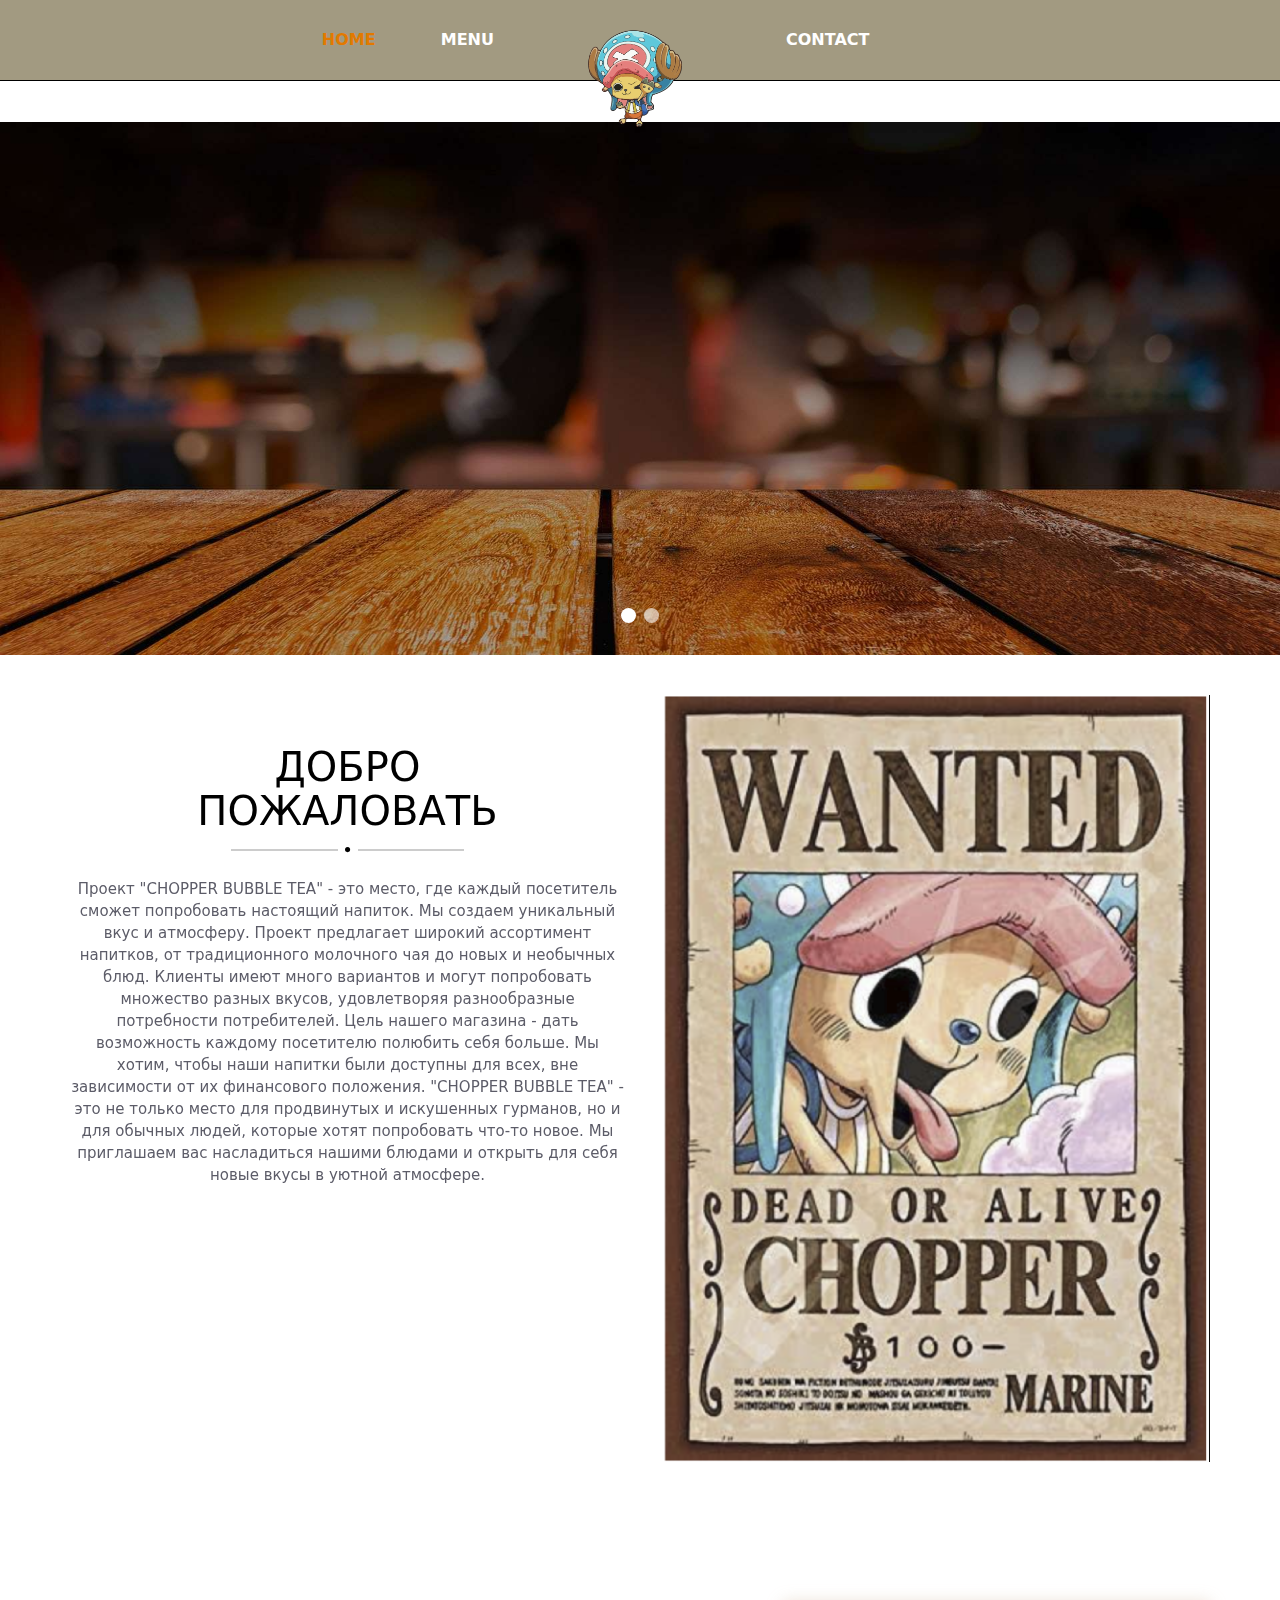
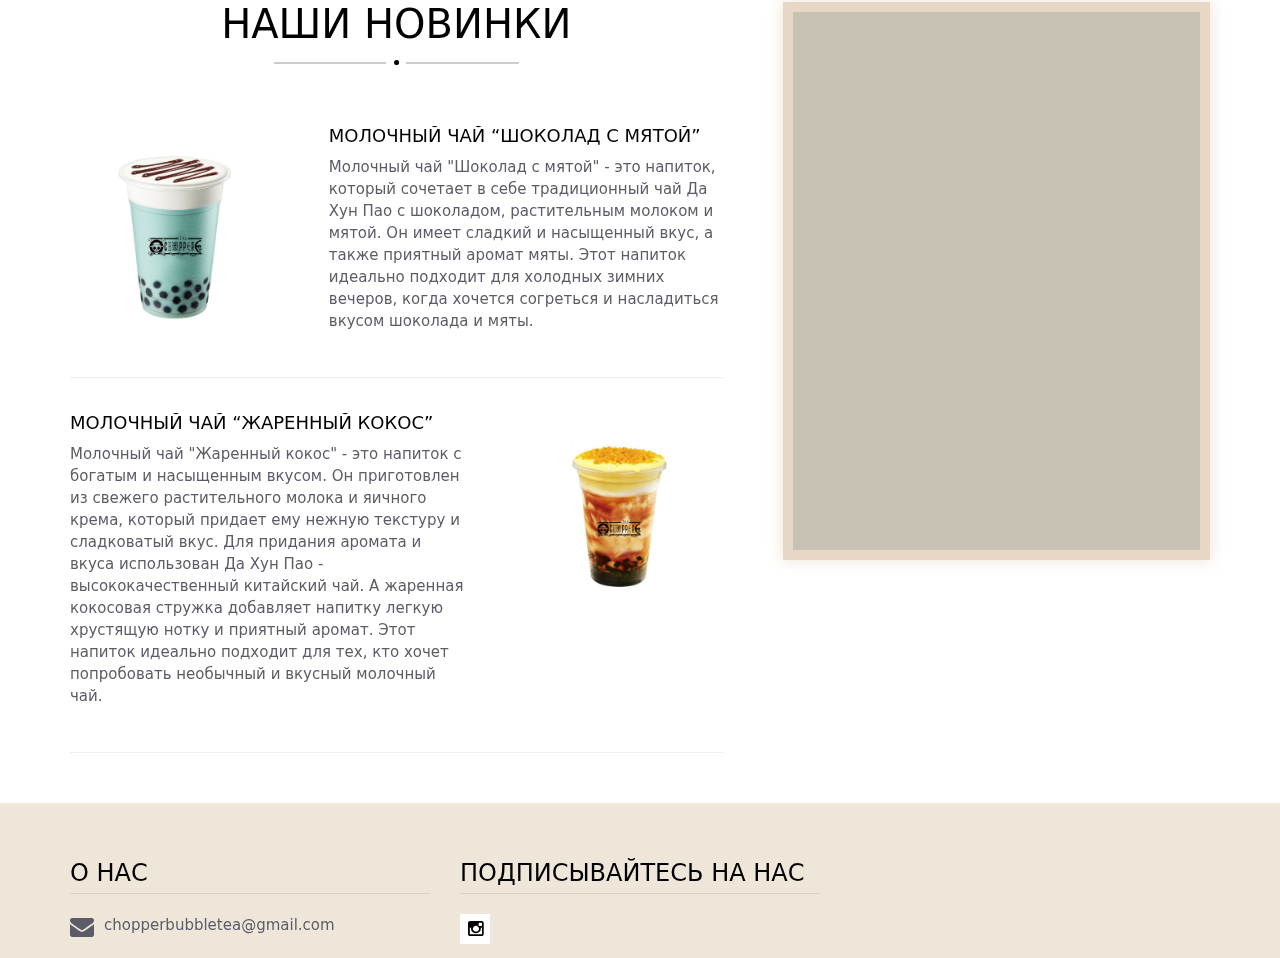
==== index.html @ cdb71071 "Add files via upload" ====
<!DOCTYPE HTML>
<html lang="vi">

<head>
    <meta charset="utf-8">
    <meta http-equiv="X-UA-Compatible" content="IE=edge">
    <title>Chopper Bubble Tea</title>
    <meta name="description" content="">
    <meta name="viewport" content="width=device-width, initial-scale=1">
    <link href='https://fonts.googleapis.com/css?family=Roboto:400,500, 700' rel='stylesheet' type='text/css'>
    <link rel="stylesheet" href="assets/css/animate.css">
    <link rel="stylesheet" href="assets/css/hover.css">
    <link rel="stylesheet" href="assets/css/bootstrap.min.css">
    <link rel="stylesheet" href="assets/css/font-awesome.min.css">
    <link rel="stylesheet" href="assets/css/nivo-slider.css">
    <link rel="stylesheet" href="assets/css/flickity.min.css">
    <link rel="stylesheet" href="assets/css/main.css?v=16897773561028900">
    <link rel="stylesheet" href="assets/css/responsive.css">
    <link rel="stylesheet" href="assets/css/color/default.css">
        <link rel="icon" type="image/png" sizes="512x512" href="assets/images/logo.png">
    <link rel="canonical" href="">
    <link rel="apple-touch-icon" sizes="512x512" href="assets/images/logo.png">

    <script src="assets/js/vendor/modernizr-2.8.3-respond-1.4.2.min.js"></script>
    </head>

<body class="style-v3 page-menu">
    <div id="wrap">
        <!-- Header -->
<header class="header">
    <div class="header-inner">
        <div class="container">
            <!-- Top Header -->
            <div class="header-top">
                <div class="row">
                    <!-- Logo -->
                    <div id="logo" class="col-sm-4 logo col-sm-pull-4">
                        <a href="index.html">
                            <img alt="Coffee Shop" src="assets/images/logo.png?v=16897773561028900" width="243" height="auto" style="margin-left: -1cm;" />
                                                    </a>
                    </div>
                </div>
            </div>
            <!-- Main Menu -->
            <nav id="primary-navigation" class="navbar" role="navigation">
                <div class="navbar-inner">
                    <div class="navbar-header">
                        <button type="button" class="navbar-toggle collapsed" data-toggle="collapse" data-target="#navbar">
                            <span class="sr-only">Toggle navigation</span> <span class="icon-bar"></span> <span class="icon-bar"></span> <span class="icon-bar"></span>
                        </button>
                        <h3 class="navbar-brand"><a href="menu.html">
                            Menu                                </a></h3>
                    </div>
                    <div id="navbar" class="navbar-collapse collapse">
                        <ul class="nav navbar-nav left-hook">
                            <li class="active">
                                <a href="index.html">
                                    Home                                </a>
                                                            </li>
                            <li>
                                <a href="menu.html">
                                    Menu                                </a>
                                                            </li>
                        </ul>
                        <ul class="nav navbar-nav right-hook">
                            
                            <li>
                                <a href="contact.html">
                                    Contact                                </a>
                                                            </li>
                        </ul>
                    </div>
                    
                </div>
            </nav>
        </div>
    </div>
</header>        <!-- Banner -->
        <div id="banner">
            <div class="slider-wrapper">
                <div class="nivoSlider">
                    <img src="assets/images/home/slider/slider-7.jpg" alt="graphic" title="#nivoCaption-1" data-index="0" />
                    <img src="assets/images/home/slider/daigiadunh2.png" alt="graphic" title="#nivoCaption-2" data-index="1" />
                    
                </div>
                <div id="nivoCaption-1" class="nivo-html-caption">
                    
                    <div class="nivo-caption-content" data-index="0">
                        <h1 class="line-title title animated animation-delay-75" data-animate="fadeInUp">
                            <span class="value">CHOPPER BUBBLE TEA</span><i class="fa">&#xf111;</i>
                        </h1>
                        <div class="desc animated animation-delay-100" data-animate="fadeInUp">
                            <span class="value">Вкусно, приятно, дешево, качественно</span>
                        </div>
                    </div>
                </div>
                
                <div id="nivoCaption-2" class="nivo-html-caption">
                    <div class="nivo-caption-content" data-index="1">
                        <h1 class="line-title title animated animation-delay-75" data-animate="fadeInUp">
                            <span class="value">ONE PIECE</span><i class="fa">&#xf111;</i>
                        </h1>
                        <div class="desc animated animation-delay-100" data-animate="fadeInUp">
                            <span class="value">Grown traditionally, harvested naturally and roasted lovingly, they're the star of every cup</span>
                        </div>
                    </div>
                </div>
                                   
            </div>
        </div>

        <div id="main-content" class="main-content">
            <section id="infoUs" class="section infoUs" >
                <div class="container">
                    <div class="row">
                        <div class="col-sm-6 col-sm-push-6">
                            <figure>
                                <img alt="" src="assets/images/home/info/chopper1.png" class="animated" data-animate="fadeInRight animation animation-delay-25">
                                    </figure>
                                                    </div>
                        <div class="col-sm-6 col-sm-pull-6">
                            <h1 class="title line-title">
                                <span class="value">добро пожаловать</span>
                                <i class="fa">&#xf111;</i>
                                                            </h1>
                            <aside>
                                <p>Проект "CHOPPER BUBBLE TEA" - это место, где каждый посетитель сможет попробовать настоящий напиток. Мы создаем уникальный вкус и атмосферу.  Проект предлагает широкий ассортимент напитков, от традиционного молочного чая до новых и необычных блюд. Клиенты имеют много вариантов и могут попробовать множество разных вкусов, удовлетворяя разнообразные потребности потребителей.
                                    Цель нашего магазина - дать возможность каждому посетителю полюбить себя больше. Мы хотим, чтобы наши напитки были доступны для всех, вне зависимости от их финансового положения.
                                    "CHOPPER BUBBLE TEA" - это не только место для продвинутых и искушенных гурманов, но и для обычных людей, которые хотят попробовать что-то новое. Мы приглашаем вас насладиться нашими блюдами и открыть для себя новые вкусы в уютной атмосфере.</p>
                                                            </aside>
                        </div>
                    </div>
                </div>
            </section>
            
            <section id="latest" class="section latest">
                <div class="container">
                    <div class="row">
                        <div class="col-sm-7">
                            <h1 class="title line-title">
                                <span class="value">наши новинки</span>
                                <i class="fa">&#xf111;</i>
                                                            </h1>
                            <ul class="posts_list">
                                                                <li>
                                    <figure>
                                        <img alt="" src="assets/images/menus/trasuasocolabacha.png">
                                                                            </figure>
                                    <aside>
                                        <h4 class="title">
                                            <span class="value">МОЛОЧНЫЙ ЧАЙ “ШОКОЛАД С МЯТОЙ”</span>
                                                                                    </h4>
                                        <p>
                                            
                                        Молочный чай "Шоколад с мятой" - это напиток, который сочетает в себе традиционный чай Да Хун Пао с шоколадом, растительным молоком и мятой. Он имеет сладкий и насыщенный вкус, а также приятный аромат мяты. Этот напиток идеально подходит для холодных зимних вечеров, когда хочется согреться и насладиться вкусом шоколада и мяты.</p>
                                                                            </aside>
                                </li>
                                                                <li>
                                    <figure>
                                        <img alt="" src="assets/images/menus/trasuaduanuong.png">
                                                                            </figure>
                                    <aside>
                                        <h4 class="title">
                                            <span class="value">МОЛОЧНЫЙ ЧАЙ “ЖАРЕННЫЙ КОКОС”</span>
                                                                                    </h4>
                                        <p>Молочный чай "Жаренный кокос" - это напиток с богатым и насыщенным вкусом. Он приготовлен из свежего растительного молока и яичного крема, который придает ему нежную текстуру и сладковатый вкус. Для придания аромата и вкуса использован Да Хун Пао - высококачественный китайский чай. А жаренная кокосовая стружка добавляет напитку легкую хрустящую нотку и приятный аромат. Этот напиток идеально подходит для тех, кто хочет попробовать необычный и вкусный молочный чай.</p>
                                                                            </aside>
                                </li>
                                                            </ul>
                        </div>
                        <div class="col-sm-5">
                            <div class="widget-gallery">
                                <ul>
                                                                    <li>
                                        <figure>
                                            <img class="animated" data-animate="zoomIn animation" alt="" src="assets/images/home/gallery/img-1.jpg">
                                           <figcaption>
                                                <a class="" data-href=""></a>
                                            </figcaption>
                                        </figure>
                                                                            </li>
                                
                                                                    <li>
                                        <figure>
                                            <img class="animated" data-animate="zoomIn animation" alt="" src="assets/images/home/gallery/img-2.jpg">
                                           <figcaption>
                                                <a class="" data-href=""></a>
                                            </figcaption>
                                        </figure>
                                                                            </li>
                                
                                                                    <li>
                                        <figure>
                                            <img class="animated" data-animate="zoomIn animation" alt="" src="assets/images/home/gallery/img-3.jpg">
                                           <figcaption>
                                                <a class="" data-href=""></a>
                                            </figcaption>
                                        </figure>
                                                                            </li>
                                
                                                                    <li>
                                        <figure>
                                            <img class="animated" data-animate="zoomIn animation" alt="" src="assets/images/home/gallery/img-4.jpg">
                                           <figcaption>
                                                <a class="" data-href=""></a>
                                            </figcaption>
                                        </figure>
                                                                            </li>
                                
                                                                    <li>
                                        <figure>
                                            <img class="animated" data-animate="zoomIn animation" alt="" src="assets/images/home/gallery/img-5.jpg">
                                           <figcaption>
                                                <a class="" data-href=""></a>
                                            </figcaption>
                                        </figure>
                                                                            </li>
                                
                                                                    <li>
                                        <figure>
                                            <img class="animated" data-animate="zoomIn animation" alt="" src="assets/images/home/gallery/img-6.jpg">
                                           <figcaption>
                                                <a class="" data-href=""></a>
                                            </figcaption>
                                        </figure>
                                                                            </li>
                                
                                                                </ul>
                            </div>
                        </div>
                    </div>
                </div>
            </section>
           
        </div>

        <footer id="footer">
    <div class="footer-info">
        <div class="container">
            <div class="row">
                <div class="col-sm-4">
                    <aside class="widget aboutus">
                        <h3 class="title">
                            <span class="value">о нас</span>
                                                    </h3>
                        <div class="widget-content contact-us">
                            <div class="text">
                                <i class="fa">&#xf0e0;</i><span class="value"><a href="mailto:chopperbubbletea@gmail.com" target="_blank">chopperbubbletea@gmail.com</a></span>
                                                            </div>
                           
                        </div>
                    </aside>
                </div>
               
                <div class="col-sm-4">
                    <aside class="widget followus">
                        <h3 class="title">
                            <span class="value">ПОДПИСЫВАЙТЕСЬ НА НАС</span>
                                                    </h3>
                        <div class="widget-content">
                            <ul class="social">
                                
                                <li>
                                    <a href="instagram://user?username=chopper_bubble_tea" class="hvr-rectangle-out" target="_blank"><i class="fa">&#xf16d;</i></a>
                                                                    </li>
                            </ul>
                        </div>
                    </aside>
                </div>
            </div>
        </div>
    </div>
    
</footer>

    </div>

    <script src="assets/js/vendor/jquery-1.11.2.min.js"></script>
    <script src="assets/js/vendor/flickity.pkgd.min.js"></script>
    <script src="assets/js/vendor/imagesloaded.pkgd.min.js"></script>
    <script src="assets/js/vendor/isotope.pkgd.min.js"></script>
    <script src="assets/js/vendor/jquery.waypoints.min.js"></script>
    <script src="assets/js/vendor/sticky.min.js"></script>
    <script src="assets/js/vendor/bootstrap.min.js"></script>
    <script src="assets/js/vendor/jquery.nivo.slider.pack.js"></script>
    <script src="assets/js/main.js"></script>
    </body>

</html>
---- assets/css/hover.css ----
* Hover.css (http://ianlunn.github.io/Hover/)
 * Version: 2.0.2
 * Author: Ian Lunn @IanLunn
 * Author URL: http://ianlunn.co.uk/
 * Github: https://github.com/IanLunn/Hover

 * Made available under a MIT License:
 * http://www.opensource.org/licenses/mit-license.php

 * Hover.css Copyright Ian Lunn 2014. Generated with Sass.
 */
/* 2D TRANSITIONS */
/* Grow */
.hvr-grow {
  display: inline-block;
  vertical-align: middle;
  -webkit-transform: translateZ(0);
  transform: translateZ(0);
  box-shadow: 0 0 1px rgba(0, 0, 0, 0);
  -webkit-backface-visibility: hidden;
  backface-visibility: hidden;
  -moz-osx-font-smoothing: grayscale;
  -webkit-transition-duration: 0.3s;
  transition-duration: 0.3s;
  -webkit-transition-property: transform;
  transition-property: transform;
}
.hvr-grow:hover, .hvr-grow:focus, .hvr-grow:active {
  -webkit-transform: scale(1.1);
  transform: scale(1.1);
}

/* Shrink */
.hvr-shrink {
  display: inline-block;
  vertical-align: middle;
  -webkit-transform: translateZ(0);
  transform: translateZ(0);
  box-shadow: 0 0 1px rgba(0, 0, 0, 0);
  -webkit-backface-visibility: hidden;
  backface-visibility: hidden;
  -moz-osx-font-smoothing: grayscale;
  -webkit-transition-duration: 0.3s;
  transition-duration: 0.3s;
  -webkit-transition-property: transform;
  transition-property: transform;
}
.hvr-shrink:hover, .hvr-shrink:focus, .hvr-shrink:active {
  -webkit-transform: scale(0.9);
  transform: scale(0.9);
}

/* Pulse */
@-webkit-keyframes hvr-pulse {
  25% {
    -webkit-transform: scale(1.1);
    transform: scale(1.1);
  }

  75% {
    -webkit-transform: scale(0.9);
    transform: scale(0.9);
  }
}

@keyframes hvr-pulse {
  25% {
    -webkit-transform: scale(1.1);
    transform: scale(1.1);
  }

  75% {
    -webkit-transform: scale(0.9);
    transform: scale(0.9);
  }
}

.hvr-pulse {
  display: inline-block;
  vertical-align: middle;
  -webkit-transform: translateZ(0);
  transform: translateZ(0);
  box-shadow: 0 0 1px rgba(0, 0, 0, 0);
  -webkit-backface-visibility: hidden;
  backface-visibility: hidden;
  -moz-osx-font-smoothing: grayscale;
}
.hvr-pulse:hover, .hvr-pulse:focus, .hvr-pulse:active {
  -webkit-animation-name: hvr-pulse;
  animation-name: hvr-pulse;
  -webkit-animation-duration: 1s;
  animation-duration: 1s;
  -webkit-animation-timing-function: linear;
  animation-timing-function: linear;
  -webkit-animation-iteration-count: infinite;
  animation-iteration-count: infinite;
}

/* Pulse Grow */
@-webkit-keyframes hvr-pulse-grow {
  to {
    -webkit-transform: scale(1.1);
    transform: scale(1.1);
  }
}

@keyframes hvr-pulse-grow {
  to {
    -webkit-transform: scale(1.1);
    transform: scale(1.1);
  }
}

.hvr-pulse-grow {
  display: inline-block;
  vertical-align: middle;
  -webkit-transform: translateZ(0);
  transform: translateZ(0);
  box-shadow: 0 0 1px rgba(0, 0, 0, 0);
  -webkit-backface-visibility: hidden;
  backface-visibility: hidden;
  -moz-osx-font-smoothing: grayscale;
}
.hvr-pulse-grow:hover, .hvr-pulse-grow:focus, .hvr-pulse-grow:active {
  -webkit-animation-name: hvr-pulse-grow;
  animation-name: hvr-pulse-grow;
  -webkit-animation-duration: 0.3s;
  animation-duration: 0.3s;
  -webkit-animation-timing-function: linear;
  animation-timing-function: linear;
  -webkit-animation-iteration-count: infinite;
  animation-iteration-count: infinite;
  -webkit-animation-direction: alternate;
  animation-direction: alternate;
}

/* Pulse Shrink */
@-webkit-keyframes hvr-pulse-shrink {
  to {
    -webkit-transform: scale(0.9);
    transform: scale(0.9);
  }
}

@keyframes hvr-pulse-shrink {
  to {
    -webkit-transform: scale(0.9);
    transform: scale(0.9);
  }
}

.hvr-pulse-shrink {
  display: inline-block;
  vertical-align: middle;
  -webkit-transform: translateZ(0);
  transform: translateZ(0);
  box-shadow: 0 0 1px rgba(0, 0, 0, 0);
  -webkit-backface-visibility: hidden;
  backface-visibility: hidden;
  -moz-osx-font-smoothing: grayscale;
}
.hvr-pulse-shrink:hover, .hvr-pulse-shrink:focus, .hvr-pulse-shrink:active {
  -webkit-animation-name: hvr-pulse-shrink;
  animation-name: hvr-pulse-shrink;
  -webkit-animation-duration: 0.3s;
  animation-duration: 0.3s;
  -webkit-animation-timing-function: linear;
  animation-timing-function: linear;
  -webkit-animation-iteration-count: infinite;
  animation-iteration-count: infinite;
  -webkit-animation-direction: alternate;
  animation-direction: alternate;
}

/* Push */
@-webkit-keyframes hvr-push {
  50% {
    -webkit-transform: scale(0.8);
    transform: scale(0.8);
  }

  100% {
    -webkit-transform: scale(1);
    transform: scale(1);
  }
}

@keyframes hvr-push {
  50% {
    -webkit-transform: scale(0.8);
    transform: scale(0.8);
  }

  100% {
    -webkit-transform: scale(1);
    transform: scale(1);
  }
}

.hvr-push {
  display: inline-block;
  vertical-align: middle;
  -webkit-transform: translateZ(0);
  transform: translateZ(0);
  box-shadow: 0 0 1px rgba(0, 0, 0, 0);
  -webkit-backface-visibility: hidden;
  backface-visibility: hidden;
  -moz-osx-font-smoothing: grayscale;
}
.hvr-push:hover, .hvr-push:focus, .hvr-push:active {
  -webkit-animation-name: hvr-push;
  animation-name: hvr-push;
  -webkit-animation-duration: 0.3s;
  animation-duration: 0.3s;
  -webkit-animation-timing-function: linear;
  animation-timing-function: linear;
  -webkit-animation-iteration-count: 1;
  animation-iteration-count: 1;
}

/* Pop */
@-webkit-keyframes hvr-pop {
  50% {
    -webkit-transform: scale(1.2);
    transform: scale(1.2);
  }
}

@keyframes hvr-pop {
  50% {
    -webkit-transform: scale(1.2);
    transform: scale(1.2);
  }
}

.hvr-pop {
  display: inline-block;
  vertical-align: middle;
  -webkit-transform: translateZ(0);
  transform: translateZ(0);
  box-shadow: 0 0 1px rgba(0, 0, 0, 0);
  -webkit-backface-visibility: hidden;
  backface-visibility: hidden;
  -moz-osx-font-smoothing: grayscale;
}
.hvr-pop:hover, .hvr-pop:focus, .hvr-pop:active {
  -webkit-animation-name: hvr-pop;
  animation-name: hvr-pop;
  -webkit-animation-duration: 0.3s;
  animation-duration: 0.3s;
  -webkit-animation-timing-function: linear;
  animation-timing-function: linear;
  -webkit-animation-iteration-count: 1;
  animation-iteration-count: 1;
}

/* Bounce In */
.hvr-bounce-in {
  display: inline-block;
  vertical-align: middle;
  -webkit-transform: translateZ(0);
  transform: translateZ(0);
  box-shadow: 0 0 1px rgba(0, 0, 0, 0);
  -webkit-backface-visibility: hidden;
  backface-visibility: hidden;
  -moz-osx-font-smoothing: grayscale;
  -webkit-transition-duration: 0.5s;
  transition-duration: 0.5s;
}
.hvr-bounce-in:hover, .hvr-bounce-in:focus, .hvr-bounce-in:active {
  -webkit-transform: scale(1.2);
  transform: scale(1.2);
  -webkit-transition-timing-function: cubic-bezier(0.47, 2.02, 0.31, -0.36);
  transition-timing-function: cubic-bezier(0.47, 2.02, 0.31, -0.36);
}

/* Bounce Out */
.hvr-bounce-out {
  display: inline-block;
  vertical-align: middle;
  -webkit-transform: translateZ(0);
  transform: translateZ(0);
  box-shadow: 0 0 1px rgba(0, 0, 0, 0);
  -webkit-backface-visibility: hidden;
  backface-visibility: hidden;
  -moz-osx-font-smoothing: grayscale;
  -webkit-transition-duration: 0.5s;
  transition-duration: 0.5s;
}
.hvr-bounce-out:hover, .hvr-bounce-out:focus, .hvr-bounce-out:active {
  -webkit-transform: scale(0.8);
  transform: scale(0.8);
  -webkit-transition-timing-function: cubic-bezier(0.47, 2.02, 0.31, -0.36);
  transition-timing-function: cubic-bezier(0.47, 2.02, 0.31, -0.36);
}

/* Rotate */
.hvr-rotate {
  display: inline-block;
  vertical-align: middle;
  -webkit-transform: translateZ(0);
  transform: translateZ(0);
  box-shadow: 0 0 1px rgba(0, 0, 0, 0);
  -webkit-backface-visibility: hidden;
  backface-visibility: hidden;
  -moz-osx-font-smoothing: grayscale;
  -webkit-transition-duration: 0.3s;
  transition-duration: 0.3s;
  -webkit-transition-property: transform;
  transition-property: transform;
}
.hvr-rotate:hover, .hvr-rotate:focus, .hvr-rotate:active {
  -webkit-transform: rotate(4deg);
  transform: rotate(4deg);
}

/* Grow Rotate */
.hvr-grow-rotate {
  display: inline-block;
  vertical-align: middle;
  -webkit-transform: translateZ(0);
  transform: translateZ(0);
  box-shadow: 0 0 1px rgba(0, 0, 0, 0);
  -webkit-backface-visibility: hidden;
  backface-visibility: hidden;
  -moz-osx-font-smoothing: grayscale;
  -webkit-transition-duration: 0.3s;
  transition-duration: 0.3s;
  -webkit-transition-property: transform;
  transition-property: transform;
}
.hvr-grow-rotate:hover, .hvr-grow-rotate:focus, .hvr-grow-rotate:active {
  -webkit-transform: scale(1.1) rotate(4deg);
  transform: scale(1.1) rotate(4deg);
}

/* Float */
.hvr-float {
  display: inline-block;
  vertical-align: middle;
  -webkit-transform: translateZ(0);
  transform: translateZ(0);
  box-shadow: 0 0 1px rgba(0, 0, 0, 0);
  -webkit-backface-visibility: hidden;
  backface-visibility: hidden;
  -moz-osx-font-smoothing: grayscale;
  -webkit-transition-duration: 0.3s;
  transition-duration: 0.3s;
  -webkit-transition-property: transform;
  transition-property: transform;
  -webkit-transition-timing-function: ease-out;
  transition-timing-function: ease-out;
}
.hvr-float:hover, .hvr-float:focus, .hvr-float:active {
  -webkit-transform: translateY(-8px);
  transform: translateY(-8px);
}

/* Sink */
.hvr-sink {
  display: inline-block;
  vertical-align: middle;
  -webkit-transform: translateZ(0);
  transform: translateZ(0);
  box-shadow: 0 0 1px rgba(0, 0, 0, 0);
  -webkit-backface-visibility: hidden;
  backface-visibility: hidden;
  -moz-osx-font-smoothing: grayscale;
  -webkit-transition-duration: 0.3s;
  transition-duration: 0.3s;
  -webkit-transition-property: transform;
  transition-property: transform;
  -webkit-transition-timing-function: ease-out;
  transition-timing-function: ease-out;
}
.hvr-sink:hover, .hvr-sink:focus, .hvr-sink:active {
  -webkit-transform: translateY(8px);
  transform: translateY(8px);
}

/* Bob */
@-webkit-keyframes hvr-bob {
  0% {
    -webkit-transform: translateY(-8px);
    transform: translateY(-8px);
  }

  50% {
    -webkit-transform: translateY(-4px);
    transform: translateY(-4px);
  }

  100% {
    -webkit-transform: translateY(-8px);
    transform: translateY(-8px);
  }
}

@keyframes hvr-bob {
  0% {
    -webkit-transform: translateY(-8px);
    transform: translateY(-8px);
  }

  50% {
    -webkit-transform: translateY(-4px);
    transform: translateY(-4px);
  }

  100% {
    -webkit-transform: translateY(-8px);
    transform: translateY(-8px);
  }
}

@-webkit-keyframes hvr-bob-float {
  100% {
    -webkit-transform: translateY(-8px);
    transform: translateY(-8px);
  }
}

@keyframes hvr-bob-float {
  100% {
    -webkit-transform: translateY(-8px);
    transform: translateY(-8px);
  }
}

.hvr-bob {
  display: inline-block;
  vertical-align: middle;
  -webkit-transform: translateZ(0);
  transform: translateZ(0);
  box-shadow: 0 0 1px rgba(0, 0, 0, 0);
  -webkit-backface-visibility: hidden;
  backface-visibility: hidden;
  -moz-osx-font-smoothing: grayscale;
}
.hvr-bob:hover, .hvr-bob:focus, .hvr-bob:active {
  -webkit-animation-name: hvr-bob-float, hvr-bob;
  animation-name: hvr-bob-float, hvr-bob;
  -webkit-animation-duration: .3s, 1.5s;
  animation-duration: .3s, 1.5s;
  -webkit-animation-delay: 0s, .3s;
  animation-delay: 0s, .3s;
  -webkit-animation-timing-function: ease-out, ease-in-out;
  animation-timing-function: ease-out, ease-in-out;
  -webkit-animation-iteration-count: 1, infinite;
  animation-iteration-count: 1, infinite;
  -webkit-animation-fill-mode: forwards;
  animation-fill-mode: forwards;
  -webkit-animation-direction: normal, alternate;
  animation-direction: normal, alternate;
}

/* Hang */
@-webkit-keyframes hvr-hang {
  0% {
    -webkit-transform: translateY(8px);
    transform: translateY(8px);
  }

  50% {
    -webkit-transform: translateY(4px);
    transform: translateY(4px);
  }

  100% {
    -webkit-transform: translateY(8px);
    transform: translateY(8px);
  }
}

@keyframes hvr-hang {
  0% {
    -webkit-transform: translateY(8px);
    transform: translateY(8px);
  }

  50% {
    -webkit-transform: translateY(4px);
    transform: translateY(4px);
  }

  100% {
    -webkit-transform: translateY(8px);
    transform: translateY(8px);
  }
}

@-webkit-keyframes hvr-hang-sink {
  100% {
    -webkit-transform: translateY(8px);
    transform: translateY(8px);
  }
}

@keyframes hvr-hang-sink {
  100% {
    -webkit-transform: translateY(8px);
    transform: translateY(8px);
  }
}

.hvr-hang {
  display: inline-block;
  vertical-align: middle;
  -webkit-transform: translateZ(0);
  transform: translateZ(0);
  box-shadow: 0 0 1px rgba(0, 0, 0, 0);
  -webkit-backface-visibility: hidden;
  backface-visibility: hidden;
  -moz-osx-font-smoothing: grayscale;
}
.hvr-hang:hover, .hvr-hang:focus, .hvr-hang:active {
  -webkit-animation-name: hvr-hang-sink, hvr-hang;
  animation-name: hvr-hang-sink, hvr-hang;
  -webkit-animation-duration: .3s, 1.5s;
  animation-duration: .3s, 1.5s;
  -webkit-animation-delay: 0s, .3s;
  animation-delay: 0s, .3s;
  -webkit-animation-timing-function: ease-out, ease-in-out;
  animation-timing-function: ease-out, ease-in-out;
  -webkit-animation-iteration-count: 1, infinite;
  animation-iteration-count: 1, infinite;
  -webkit-animation-fill-mode: forwards;
  animation-fill-mode: forwards;
  -webkit-animation-direction: normal, alternate;
  animation-direction: normal, alternate;
}

/* Skew */
.hvr-skew {
  display: inline-block;
  vertical-align: middle;
  -webkit-transform: translateZ(0);
  transform: translateZ(0);
  box-shadow: 0 0 1px rgba(0, 0, 0, 0);
  -webkit-backface-visibility: hidden;
  backface-visibility: hidden;
  -moz-osx-font-smoothing: grayscale;
  -webkit-transition-duration: 0.3s;
  transition-duration: 0.3s;
  -webkit-transition-property: transform;
  transition-property: transform;
}
.hvr-skew:hover, .hvr-skew:focus, .hvr-skew:active {
  -webkit-transform: skew(-10deg);
  transform: skew(-10deg);
}

/* Skew Forward */
.hvr-skew-forward {
  display: inline-block;
  vertical-align: middle;
  -webkit-transform: translateZ(0);
  transform: translateZ(0);
  box-shadow: 0 0 1px rgba(0, 0, 0, 0);
  -webkit-backface-visibility: hidden;
  backface-visibility: hidden;
  -moz-osx-font-smoothing: grayscale;
  -webkit-transition-duration: 0.3s;
  transition-duration: 0.3s;
  -webkit-transition-property: transform;
  transition-property: transform;
  -webkit-transform-origin: 0 100%;
  transform-origin: 0 100%;
}
.hvr-skew-forward:hover, .hvr-skew-forward:focus, .hvr-skew-forward:active {
  -webkit-transform: skew(-10deg);
  transform: skew(-10deg);
}

/* Skew Backward */
.hvr-skew-backward {
  display: inline-block;
  vertical-align: middle;
  -webkit-transform: translateZ(0);
  transform: translateZ(0);
  box-shadow: 0 0 1px rgba(0, 0, 0, 0);
  -webkit-backface-visibility: hidden;
  backface-visibility: hidden;
  -moz-osx-font-smoothing: grayscale;
  -webkit-transition-duration: 0.3s;
  transition-duration: 0.3s;
  -webkit-transition-property: transform;
  transition-property: transform;
  -webkit-transform-origin: 0 100%;
  transform-origin: 0 100%;
}
.hvr-skew-backward:hover, .hvr-skew-backward:focus, .hvr-skew-backward:active {
  -webkit-transform: skew(10deg);
  transform: skew(10deg);
}

/* Wobble Vertical */
@-webkit-keyframes hvr-wobble-vertical {
  16.65% {
    -webkit-transform: translateY(8px);
    transform: translateY(8px);
  }

  33.3% {
    -webkit-transform: translateY(-6px);
    transform: translateY(-6px);
  }

  49.95% {
    -webkit-transform: translateY(4px);
    transform: translateY(4px);
  }

  66.6% {
    -webkit-transform: translateY(-2px);
    transform: translateY(-2px);
  }

  83.25% {
    -webkit-transform: translateY(1px);
    transform: translateY(1px);
  }

  100% {
    -webkit-transform: translateY(0);
    transform: translateY(0);
  }
}

@keyframes hvr-wobble-vertical {
  16.65% {
    -webkit-transform: translateY(8px);
    transform: translateY(8px);
  }

  33.3% {
    -webkit-transform: translateY(-6px);
    transform: translateY(-6px);
  }

  49.95% {
    -webkit-transform: translateY(4px);
    transform: translateY(4px);
  }

  66.6% {
    -webkit-transform: translateY(-2px);
    transform: translateY(-2px);
  }

  83.25% {
    -webkit-transform: translateY(1px);
    transform: translateY(1px);
  }

  100% {
    -webkit-transform: translateY(0);
    transform: translateY(0);
  }
}

.hvr-wobble-vertical {
  display: inline-block;
  vertical-align: middle;
  -webkit-transform: translateZ(0);
  transform: translateZ(0);
  box-shadow: 0 0 1px rgba(0, 0, 0, 0);
  -webkit-backface-visibility: hidden;
  backface-visibility: hidden;
  -moz-osx-font-smoothing: grayscale;
}
.hvr-wobble-vertical:hover, .hvr-wobble-vertical:focus, .hvr-wobble-vertical:active {
  -webkit-animation-name: hvr-wobble-vertical;
  animation-name: hvr-wobble-vertical;
  -webkit-animation-duration: 1s;
  animation-duration: 1s;
  -webkit-animation-timing-function: ease-in-out;
  animation-timing-function: ease-in-out;
  -webkit-animation-iteration-count: 1;
  animation-iteration-count: 1;
}

/* Wobble Horizontal */
@-webkit-keyframes hvr-wobble-horizontal {
  16.65% {
    -webkit-transform: translateX(8px);
    transform: translateX(8px);
  }

  33.3% {
    -webkit-transform: translateX(-6px);
    transform: translateX(-6px);
  }

  49.95% {
    -webkit-transform: translateX(4px);
    transform: translateX(4px);
  }

  66.6% {
    -webkit-transform: translateX(-2px);
    transform: translateX(-2px);
  }

  83.25% {
    -webkit-transform: translateX(1px);
    transform: translateX(1px);
  }

  100% {
    -webkit-transform: translateX(0);
    transform: translateX(0);
  }
}

@keyframes hvr-wobble-horizontal {
  16.65% {
    -webkit-transform: translateX(8px);
    transform: translateX(8px);
  }

  33.3% {
    -webkit-transform: translateX(-6px);
    transform: translateX(-6px);
  }

  49.95% {
    -webkit-transform: translateX(4px);
    transform: translateX(4px);
  }

  66.6% {
    -webkit-transform: translateX(-2px);
    transform: translateX(-2px);
  }

  83.25% {
    -webkit-transform: translateX(1px);
    transform: translateX(1px);
  }

  100% {
    -webkit-transform: translateX(0);
    transform: translateX(0);
  }
}

.hvr-wobble-horizontal {
  display: inline-block;
  vertical-align: middle;
  -webkit-transform: translateZ(0);
  transform: translateZ(0);
  box-shadow: 0 0 1px rgba(0, 0, 0, 0);
  -webkit-backface-visibility: hidden;
  backface-visibility: hidden;
  -moz-osx-font-smoothing: grayscale;
}
.hvr-wobble-horizontal:hover, .hvr-wobble-horizontal:focus, .hvr-wobble-horizontal:active {
  -webkit-animation-name: hvr-wobble-horizontal;
  animation-name: hvr-wobble-horizontal;
  -webkit-animation-duration: 1s;
  animation-duration: 1s;
  -webkit-animation-timing-function: ease-in-out;
  animation-timing-function: ease-in-out;
  -webkit-animation-iteration-count: 1;
  animation-iteration-count: 1;
}

/* Wobble To Bottom Right */
@-webkit-keyframes hvr-wobble-to-bottom-right {
  16.65% {
    -webkit-transform: translate(8px, 8px);
    transform: translate(8px, 8px);
  }

  33.3% {
    -webkit-transform: translate(-6px, -6px);
    transform: translate(-6px, -6px);
  }

  49.95% {
    -webkit-transform: translate(4px, 4px);
    transform: translate(4px, 4px);
  }

  66.6% {
    -webkit-transform: translate(-2px, -2px);
    transform: translate(-2px, -2px);
  }

  83.25% {
    -webkit-transform: translate(1px, 1px);
    transform: translate(1px, 1px);
  }

  100% {
    -webkit-transform: translate(0, 0);
    transform: translate(0, 0);
  }
}

@keyframes hvr-wobble-to-bottom-right {
  16.65% {
    -webkit-transform: translate(8px, 8px);
    transform: translate(8px, 8px);
  }

  33.3% {
    -webkit-transform: translate(-6px, -6px);
    transform: translate(-6px, -6px);
  }

  49.95% {
    -webkit-transform: translate(4px, 4px);
    transform: translate(4px, 4px);
  }

  66.6% {
    -webkit-transform: translate(-2px, -2px);
    transform: translate(-2px, -2px);
  }

  83.25% {
    -webkit-transform: translate(1px, 1px);
    transform: translate(1px, 1px);
  }

  100% {
    -webkit-transform: translate(0, 0);
    transform: translate(0, 0);
  }
}

.hvr-wobble-to-bottom-right {
  display: inline-block;
  vertical-align: middle;
  -webkit-transform: translateZ(0);
  transform: translateZ(0);
  box-shadow: 0 0 1px rgba(0, 0, 0, 0);
  -webkit-backface-visibility: hidden;
  backface-visibility: hidden;
  -moz-osx-font-smoothing: grayscale;
}
.hvr-wobble-to-bottom-right:hover, .hvr-wobble-to-bottom-right:focus, .hvr-wobble-to-bottom-right:active {
  -webkit-animation-name: hvr-wobble-to-bottom-right;
  animation-name: hvr-wobble-to-bottom-right;
  -webkit-animation-duration: 1s;
  animation-duration: 1s;
  -webkit-animation-timing-function: ease-in-out;
  animation-timing-function: ease-in-out;
  -webkit-animation-iteration-count: 1;
  animation-iteration-count: 1;
}

/* Wobble To Top Right */
@-webkit-keyframes hvr-wobble-to-top-right {
  16.65% {
    -webkit-transform: translate(8px, -8px);
    transform: translate(8px, -8px);
  }

  33.3% {
    -webkit-transform: translate(-6px, 6px);
    transform: translate(-6px, 6px);
  }

  49.95% {
    -webkit-transform: translate(4px, -4px);
    transform: translate(4px, -4px);
  }

  66.6% {
    -webkit-transform: translate(-2px, 2px);
    transform: translate(-2px, 2px);
  }

  83.25% {
    -webkit-transform: translate(1px, -1px);
    transform: translate(1px, -1px);
  }

  100% {
    -webkit-transform: translate(0, 0);
    transform: translate(0, 0);
  }
}

@keyframes hvr-wobble-to-top-right {
  16.65% {
    -webkit-transform: translate(8px, -8px);
    transform: translate(8px, -8px);
  }

  33.3% {
    -webkit-transform: translate(-6px, 6px);
    transform: translate(-6px, 6px);
  }

  49.95% {
    -webkit-transform: translate(4px, -4px);
    transform: translate(4px, -4px);
  }

  66.6% {
    -webkit-transform: translate(-2px, 2px);
    transform: translate(-2px, 2px);
  }

  83.25% {
    -webkit-transform: translate(1px, -1px);
    transform: translate(1px, -1px);
  }

  100% {
    -webkit-transform: translate(0, 0);
    transform: translate(0, 0);
  }
}

.hvr-wobble-to-top-right {
  display: inline-block;
  vertical-align: middle;
  -webkit-transform: translateZ(0);
  transform: translateZ(0);
  box-shadow: 0 0 1px rgba(0, 0, 0, 0);
  -webkit-backface-visibility: hidden;
  backface-visibility: hidden;
  -moz-osx-font-smoothing: grayscale;
}
.hvr-wobble-to-top-right:hover, .hvr-wobble-to-top-right:focus, .hvr-wobble-to-top-right:active {
  -webkit-animation-name: hvr-wobble-to-top-right;
  animation-name: hvr-wobble-to-top-right;
  -webkit-animation-duration: 1s;
  animation-duration: 1s;
  -webkit-animation-timing-function: ease-in-out;
  animation-timing-function: ease-in-out;
  -webkit-animation-iteration-count: 1;
  animation-iteration-count: 1;
}

/* Wobble Top */
@-webkit-keyframes hvr-wobble-top {
  16.65% {
    -webkit-transform: skew(-12deg);
    transform: skew(-12deg);
  }

  33.3% {
    -webkit-transform: skew(10deg);
    transform: skew(10deg);
  }

  49.95% {
    -webkit-transform: skew(-6deg);
    transform: skew(-6deg);
  }

  66.6% {
    -webkit-transform: skew(4deg);
    transform: skew(4deg);
  }

  83.25% {
    -webkit-transform: skew(-2deg);
    transform: skew(-2deg);
  }

  100% {
    -webkit-transform: skew(0);
    transform: skew(0);
  }
}

@keyframes hvr-wobble-top {
  16.65% {
    -webkit-transform: skew(-12deg);
    transform: skew(-12deg);
  }

  33.3% {
    -webkit-transform: skew(10deg);
    transform: skew(10deg);
  }

  49.95% {
    -webkit-transform: skew(-6deg);
    transform: skew(-6deg);
  }

  66.6% {
    -webkit-transform: skew(4deg);
    transform: skew(4deg);
  }

  83.25% {
    -webkit-transform: skew(-2deg);
    transform: skew(-2deg);
  }

  100% {
    -webkit-transform: skew(0);
    transform: skew(0);
  }
}

.hvr-wobble-top {
  display: inline-block;
  vertical-align: middle;
  -webkit-transform: translateZ(0);
  transform: translateZ(0);
  box-shadow: 0 0 1px rgba(0, 0, 0, 0);
  -webkit-backface-visibility: hidden;
  backface-visibility: hidden;
  -moz-osx-font-smoothing: grayscale;
  -webkit-transform-origin: 0 100%;
  transform-origin: 0 100%;
}
.hvr-wobble-top:hover, .hvr-wobble-top:focus, .hvr-wobble-top:active {
  -webkit-animation-name: hvr-wobble-top;
  animation-name: hvr-wobble-top;
  -webkit-animation-duration: 1s;
  animation-duration: 1s;
  -webkit-animation-timing-function: ease-in-out;
  animation-timing-function: ease-in-out;
  -webkit-animation-iteration-count: 1;
  animation-iteration-count: 1;
}

/* Wobble Bottom */
@-webkit-keyframes hvr-wobble-bottom {
  16.65% {
    -webkit-transform: skew(-12deg);
    transform: skew(-12deg);
  }

  33.3% {
    -webkit-transform: skew(10deg);
    transform: skew(10deg);
  }

  49.95% {
    -webkit-transform: skew(-6deg);
    transform: skew(-6deg);
  }

  66.6% {
    -webkit-transform: skew(4deg);
    transform: skew(4deg);
  }

  83.25% {
    -webkit-transform: skew(-2deg);
    transform: skew(-2deg);
  }

  100% {
    -webkit-transform: skew(0);
    transform: skew(0);
  }
}

@keyframes hvr-wobble-bottom {
  16.65% {
    -webkit-transform: skew(-12deg);
    transform: skew(-12deg);
  }

  33.3% {
    -webkit-transform: skew(10deg);
    transform: skew(10deg);
  }

  49.95% {
    -webkit-transform: skew(-6deg);
    transform: skew(-6deg);
  }

  66.6% {
    -webkit-transform: skew(4deg);
    transform: skew(4deg);
  }

  83.25% {
    -webkit-transform: skew(-2deg);
    transform: skew(-2deg);
  }

  100% {
    -webkit-transform: skew(0);
    transform: skew(0);
  }
}

.hvr-wobble-bottom {
  display: inline-block;
  vertical-align: middle;
  -webkit-transform: translateZ(0);
  transform: translateZ(0);
  box-shadow: 0 0 1px rgba(0, 0, 0, 0);
  -webkit-backface-visibility: hidden;
  backface-visibility: hidden;
  -moz-osx-font-smoothing: grayscale;
  -webkit-transform-origin: 100% 0;
  transform-origin: 100% 0;
}
.hvr-wobble-bottom:hover, .hvr-wobble-bottom:focus, .hvr-wobble-bottom:active {
  -webkit-animation-name: hvr-wobble-bottom;
  animation-name: hvr-wobble-bottom;
  -webkit-animation-duration: 1s;
  animation-duration: 1s;
  -webkit-animation-timing-function: ease-in-out;
  animation-timing-function: ease-in-out;
  -webkit-animation-iteration-count: 1;
  animation-iteration-count: 1;
}

/* Wobble Skew */
@-webkit-keyframes hvr-wobble-skew {
  16.65% {
    -webkit-transform: skew(-12deg);
    transform: skew(-12deg);
  }

  33.3% {
    -webkit-transform: skew(10deg);
    transform: skew(10deg);
  }

  49.95% {
    -webkit-transform: skew(-6deg);
    transform: skew(-6deg);
  }

  66.6% {
    -webkit-transform: skew(4deg);
    transform: skew(4deg);
  }

  83.25% {
    -webkit-transform: skew(-2deg);
    transform: skew(-2deg);
  }

  100% {
    -webkit-transform: skew(0);
    transform: skew(0);
  }
}

@keyframes hvr-wobble-skew {
  16.65% {
    -webkit-transform: skew(-12deg);
    transform: skew(-12deg);
  }

  33.3% {
    -webkit-transform: skew(10deg);
    transform: skew(10deg);
  }

  49.95% {
    -webkit-transform: skew(-6deg);
    transform: skew(-6deg);
  }

  66.6% {
    -webkit-transform: skew(4deg);
    transform: skew(4deg);
  }

  83.25% {
    -webkit-transform: skew(-2deg);
    transform: skew(-2deg);
  }

  100% {
    -webkit-transform: skew(0);
    transform: skew(0);
  }
}

.hvr-wobble-skew {
  display: inline-block;
  vertical-align: middle;
  -webkit-transform: translateZ(0);
  transform: translateZ(0);
  box-shadow: 0 0 1px rgba(0, 0, 0, 0);
  -webkit-backface-visibility: hidden;
  backface-visibility: hidden;
  -moz-osx-font-smoothing: grayscale;
}
.hvr-wobble-skew:hover, .hvr-wobble-skew:focus, .hvr-wobble-skew:active {
  -webkit-animation-name: hvr-wobble-skew;
  animation-name: hvr-wobble-skew;
  -webkit-animation-duration: 1s;
  animation-duration: 1s;
  -webkit-animation-timing-function: ease-in-out;
  animation-timing-function: ease-in-out;
  -webkit-animation-iteration-count: 1;
  animation-iteration-count: 1;
}

/* Buzz */
@-webkit-keyframes hvr-buzz {
  50% {
    -webkit-transform: translateX(3px) rotate(2deg);
    transform: translateX(3px) rotate(2deg);
  }

  100% {
    -webkit-transform: translateX(-3px) rotate(-2deg);
    transform: translateX(-3px) rotate(-2deg);
  }
}

@keyframes hvr-buzz {
  50% {
    -webkit-transform: translateX(3px) rotate(2deg);
    transform: translateX(3px) rotate(2deg);
  }

  100% {
    -webkit-transform: translateX(-3px) rotate(-2deg);
    transform: translateX(-3px) rotate(-2deg);
  }
}

.hvr-buzz {
  display: inline-block;
  vertical-align: middle;
  -webkit-transform: translateZ(0);
  transform: translateZ(0);
  box-shadow: 0 0 1px rgba(0, 0, 0, 0);
  -webkit-backface-visibility: hidden;
  backface-visibility: hidden;
  -moz-osx-font-smoothing: grayscale;
}
.hvr-buzz:hover, .hvr-buzz:focus, .hvr-buzz:active {
  -webkit-animation-name: hvr-buzz;
  animation-name: hvr-buzz;
  -webkit-animation-duration: 0.15s;
  animation-duration: 0.15s;
  -webkit-animation-timing-function: linear;
  animation-timing-function: linear;
  -webkit-animation-iteration-count: infinite;
  animation-iteration-count: infinite;
}

/* Buzz Out */
@-webkit-keyframes hvr-buzz-out {
  10% {
    -webkit-transform: translateX(3px) rotate(2deg);
    transform: translateX(3px) rotate(2deg);
  }

  20% {
    -webkit-transform: translateX(-3px) rotate(-2deg);
    transform: translateX(-3px) rotate(-2deg);
  }

  30% {
    -webkit-transform: translateX(3px) rotate(2deg);
    transform: translateX(3px) rotate(2deg);
  }

  40% {
    -webkit-transform: translateX(-3px) rotate(-2deg);
    transform: translateX(-3px) rotate(-2deg);
  }

  50% {
    -webkit-transform: translateX(2px) rotate(1deg);
    transform: translateX(2px) rotate(1deg);
  }

  60% {
    -webkit-transform: translateX(-2px) rotate(-1deg);
    transform: translateX(-2px) rotate(-1deg);
  }

  70% {
    -webkit-transform: translateX(2px) rotate(1deg);
    transform: translateX(2px) rotate(1deg);
  }

  80% {
    -webkit-transform: translateX(-2px) rotate(-1deg);
    transform: translateX(-2px) rotate(-1deg);
  }

  90% {
    -webkit-transform: translateX(1px) rotate(0);
    transform: translateX(1px) rotate(0);
  }

  100% {
    -webkit-transform: translateX(-1px) rotate(0);
    transform: translateX(-1px) rotate(0);
  }
}

@keyframes hvr-buzz-out {
  10% {
    -webkit-transform: translateX(3px) rotate(2deg);
    transform: translateX(3px) rotate(2deg);
  }

  20% {
    -webkit-transform: translateX(-3px) rotate(-2deg);
    transform: translateX(-3px) rotate(-2deg);
  }

  30% {
    -webkit-transform: translateX(3px) rotate(2deg);
    transform: translateX(3px) rotate(2deg);
  }

  40% {
    -webkit-transform: translateX(-3px) rotate(-2deg);
    transform: translateX(-3px) rotate(-2deg);
  }

  50% {
    -webkit-transform: translateX(2px) rotate(1deg);
    transform: translateX(2px) rotate(1deg);
  }

  60% {
    -webkit-transform: translateX(-2px) rotate(-1deg);
    transform: translateX(-2px) rotate(-1deg);
  }

  70% {
    -webkit-transform: translateX(2px) rotate(1deg);
    transform: translateX(2px) rotate(1deg);
  }

  80% {
    -webkit-transform: translateX(-2px) rotate(-1deg);
    transform: translateX(-2px) rotate(-1deg);
  }

  90% {
    -webkit-transform: translateX(1px) rotate(0);
    transform: translateX(1px) rotate(0);
  }

  100% {
    -webkit-transform: translateX(-1px) rotate(0);
    transform: translateX(-1px) rotate(0);
  }
}

.hvr-buzz-out {
  display: inline-block;
  vertical-align: middle;
  -webkit-transform: translateZ(0);
  transform: translateZ(0);
  box-shadow: 0 0 1px rgba(0, 0, 0, 0);
  -webkit-backface-visibility: hidden;
  backface-visibility: hidden;
  -moz-osx-font-smoothing: grayscale;
}
.hvr-buzz-out:hover, .hvr-buzz-out:focus, .hvr-buzz-out:active {
  -webkit-animation-name: hvr-buzz-out;
  animation-name: hvr-buzz-out;
  -webkit-animation-duration: 0.75s;
  animation-duration: 0.75s;
  -webkit-animation-timing-function: linear;
  animation-timing-function: linear;
  -webkit-animation-iteration-count: 1;
  animation-iteration-count: 1;
}

/* BACKGROUND TRANSITIONS */
/* Fade */
.hvr-fade {
  display: inline-block;
  vertical-align: middle;
  -webkit-transform: translateZ(0);
  transform: translateZ(0);
  box-shadow: 0 0 1px rgba(0, 0, 0, 0);
  -webkit-backface-visibility: hidden;
  backface-visibility: hidden;
  -moz-osx-font-smoothing: grayscale;
  overflow: hidden;
  -webkit-transition-duration: 0.3s;
  transition-duration: 0.3s;
  -webkit-transition-property: color, background-color;
  transition-property: color, background-color;
}
.hvr-fade:hover, .hvr-fade:focus, .hvr-fade:active {
  background-color: #2098d1;
  color: white;
}

/* Back Pulse */
@-webkit-keyframes hvr-back-pulse {
  50% {
    background-color: rgba(32, 152, 209, 0.75);
  }
}

@keyframes hvr-back-pulse {
  50% {
    background-color: rgba(32, 152, 209, 0.75);
  }
}

.hvr-back-pulse {
  display: inline-block;
  vertical-align: middle;
  -webkit-transform: translateZ(0);
  transform: translateZ(0);
  box-shadow: 0 0 1px rgba(0, 0, 0, 0);
  -webkit-backface-visibility: hidden;
  backface-visibility: hidden;
  -moz-osx-font-smoothing: grayscale;
  overflow: hidden;
  -webkit-transition-duration: 0.5s;
  transition-duration: 0.5s;
  -webkit-transition-property: color, background-color;
  transition-property: color, background-color;
}
.hvr-back-pulse:hover, .hvr-back-pulse:focus, .hvr-back-pulse:active {
  -webkit-animation-name: hvr-back-pulse;
  animation-name: hvr-back-pulse;
  -webkit-animation-duration: 1s;
  animation-duration: 1s;
  -webkit-animation-delay: 0.5s;
  animation-delay: 0.5s;
  -webkit-animation-timing-function: linear;
  animation-timing-function: linear;
  -webkit-animation-iteration-count: infinite;
  animation-iteration-count: infinite;
  background-color: #2098d1;
  background-color: #2098d1;
  color: white;
}

/* Sweep To Right */
.hvr-sweep-to-right {
  display: inline-block;
  vertical-align: middle;
  -webkit-transform: translateZ(0);
  transform: translateZ(0);
  box-shadow: 0 0 1px rgba(0, 0, 0, 0);
  -webkit-backface-visibility: hidden;
  backface-visibility: hidden;
  -moz-osx-font-smoothing: grayscale;
  position: relative;
  -webkit-transition-property: color;
  transition-property: color;
  -webkit-transition-duration: 0.3s;
  transition-duration: 0.3s;
}
.hvr-sweep-to-right:before {
  content: "";
  position: absolute;
  z-index: -1;
  top: 0;
  left: 0;
  right: 0;
  bottom: 0;
  background: #2098d1;
  -webkit-transform: scaleX(0);
  transform: scaleX(0);
  -webkit-transform-origin: 0 50%;
  transform-origin: 0 50%;
  -webkit-transition-property: transform;
  transition-property: transform;
  -webkit-transition-duration: 0.3s;
  transition-duration: 0.3s;
  -webkit-transition-timing-function: ease-out;
  transition-timing-function: ease-out;
}
.hvr-sweep-to-right:hover, .hvr-sweep-to-right:focus, .hvr-sweep-to-right:active {
  color: white;
}
.hvr-sweep-to-right:hover:before, .hvr-sweep-to-right:focus:before, .hvr-sweep-to-right:active:before {
  -webkit-transform: scaleX(1);
  transform: scaleX(1);
}

/* Sweep To Left */
.hvr-sweep-to-left {
  display: inline-block;
  vertical-align: middle;
  -webkit-transform: translateZ(0);
  transform: translateZ(0);
  box-shadow: 0 0 1px rgba(0, 0, 0, 0);
  -webkit-backface-visibility: hidden;
  backface-visibility: hidden;
  -moz-osx-font-smoothing: grayscale;
  position: relative;
  -webkit-transition-property: color;
  transition-property: color;
  -webkit-transition-duration: 0.3s;
  transition-duration: 0.3s;
}
.hvr-sweep-to-left:before {
  content: "";
  position: absolute;
  z-index: -1;
  top: 0;
  left: 0;
  right: 0;
  bottom: 0;
  background: #2098d1;
  -webkit-transform: scaleX(0);
  transform: scaleX(0);
  -webkit-transform-origin: 100% 50%;
  transform-origin: 100% 50%;
  -webkit-transition-property: transform;
  transition-property: transform;
  -webkit-transition-duration: 0.3s;
  transition-duration: 0.3s;
  -webkit-transition-timing-function: ease-out;
  transition-timing-function: ease-out;
}
.hvr-sweep-to-left:hover, .hvr-sweep-to-left:focus, .hvr-sweep-to-left:active {
  color: white;
}
.hvr-sweep-to-left:hover:before, .hvr-sweep-to-left:focus:before, .hvr-sweep-to-left:active:before {
  -webkit-transform: scaleX(1);
  transform: scaleX(1);
}

/* Sweep To Bottom */
.hvr-sweep-to-bottom {
  display: inline-block;
  vertical-align: middle;
  -webkit-transform: translateZ(0);
  transform: translateZ(0);
  box-shadow: 0 0 1px rgba(0, 0, 0, 0);
  -webkit-backface-visibility: hidden;
  backface-visibility: hidden;
  -moz-osx-font-smoothing: grayscale;
  position: relative;
  -webkit-transition-property: color;
  transition-property: color;
  -webkit-transition-duration: 0.3s;
  transition-duration: 0.3s;
}
.hvr-sweep-to-bottom:before {
  content: "";
  position: absolute;
  z-index: -1;
  top: 0;
  left: 0;
  right: 0;
  bottom: 0;
  background: #2098d1;
  -webkit-transform: scaleY(0);
  transform: scaleY(0);
  -webkit-transform-origin: 50% 0;
  transform-origin: 50% 0;
  -webkit-transition-property: transform;
  transition-property: transform;
  -webkit-transition-duration: 0.3s;
  transition-duration: 0.3s;
  -webkit-transition-timing-function: ease-out;
  transition-timing-function: ease-out;
}
.hvr-sweep-to-bottom:hover, .hvr-sweep-to-bottom:focus, .hvr-sweep-to-bottom:active {
  color: white;
}
.hvr-sweep-to-bottom:hover:before, .hvr-sweep-to-bottom:focus:before, .hvr-sweep-to-bottom:active:before {
  -webkit-transform: scaleY(1);
  transform: scaleY(1);
}

/* Sweep To Top */
.hvr-sweep-to-top {
  display: inline-block;
  vertical-align: middle;
  -webkit-transform: translateZ(0);
  transform: translateZ(0);
  box-shadow: 0 0 1px rgba(0, 0, 0, 0);
  -webkit-backface-visibility: hidden;
  backface-visibility: hidden;
  -moz-osx-font-smoothing: grayscale;
  position: relative;
  -webkit-transition-property: color;
  transition-property: color;
  -webkit-transition-duration: 0.3s;
  transition-duration: 0.3s;
}
.hvr-sweep-to-top:before {
  content: "";
  position: absolute;
  z-index: -1;
  top: 0;
  left: 0;
  right: 0;
  bottom: 0;
  background: #2098d1;
  -webkit-transform: scaleY(0);
  transform: scaleY(0);
  -webkit-transform-origin: 50% 100%;
  transform-origin: 50% 100%;
  -webkit-transition-property: transform;
  transition-property: transform;
  -webkit-transition-duration: 0.3s;
  transition-duration: 0.3s;
  -webkit-transition-timing-function: ease-out;
  transition-timing-function: ease-out;
}
.hvr-sweep-to-top:hover, .hvr-sweep-to-top:focus, .hvr-sweep-to-top:active {
  color: white;
}
.hvr-sweep-to-top:hover:before, .hvr-sweep-to-top:focus:before, .hvr-sweep-to-top:active:before {
  -webkit-transform: scaleY(1);
  transform: scaleY(1);
}

/* Bounce To Right */
.hvr-bounce-to-right {
  display: inline-block;
  vertical-align: middle;
  -webkit-transform: translateZ(0);
  transform: translateZ(0);
  box-shadow: 0 0 1px rgba(0, 0, 0, 0);
  -webkit-backface-visibility: hidden;
  backface-visibility: hidden;
  -moz-osx-font-smoothing: grayscale;
  position: relative;
  -webkit-transition-property: color;
  transition-property: color;
  -webkit-transition-duration: 0.5s;
  transition-duration: 0.5s;
}
.hvr-bounce-to-right:before {
  content: "";
  position: absolute;
  z-index: -1;
  top: 0;
  left: 0;
  right: 0;
  bottom: 0;
  background: #2098d1;
  -webkit-transform: scaleX(0);
  transform: scaleX(0);
  -webkit-transform-origin: 0 50%;
  transform-origin: 0 50%;
  -webkit-transition-property: transform;
  transition-property: transform;
  -webkit-transition-duration: 0.5s;
  transition-duration: 0.5s;
  -webkit-transition-timing-function: ease-out;
  transition-timing-function: ease-out;
}
.hvr-bounce-to-right:hover, .hvr-bounce-to-right:focus, .hvr-bounce-to-right:active {
  color: white;
}
.hvr-bounce-to-right:hover:before, .hvr-bounce-to-right:focus:before, .hvr-bounce-to-right:active:before {
  -webkit-transform: scaleX(1);
  transform: scaleX(1);
  -webkit-transition-timing-function: cubic-bezier(0.52, 1.64, 0.37, 0.66);
  transition-timing-function: cubic-bezier(0.52, 1.64, 0.37, 0.66);
}

/* Bounce To Left */
.hvr-bounce-to-left {
  display: inline-block;
  vertical-align: middle;
  -webkit-transform: translateZ(0);
  transform: translateZ(0);
  box-shadow: 0 0 1px rgba(0, 0, 0, 0);
  -webkit-backface-visibility: hidden;
  backface-visibility: hidden;
  -moz-osx-font-smoothing: grayscale;
  position: relative;
  -webkit-transition-property: color;
  transition-property: color;
  -webkit-transition-duration: 0.5s;
  transition-duration: 0.5s;
}
.hvr-bounce-to-left:before {
  content: "";
  position: absolute;
  z-index: -1;
  top: 0;
  left: 0;
  right: 0;
  bottom: 0;
  background: #2098d1;
  -webkit-transform: scaleX(0);
  transform: scaleX(0);
  -webkit-transform-origin: 100% 50%;
  transform-origin: 100% 50%;
  -webkit-transition-property: transform;
  transition-property: transform;
  -webkit-transition-duration: 0.5s;
  transition-duration: 0.5s;
  -webkit-transition-timing-function: ease-out;
  transition-timing-function: ease-out;
}
.hvr-bounce-to-left:hover, .hvr-bounce-to-left:focus, .hvr-bounce-to-left:active {
  color: white;
}
.hvr-bounce-to-left:hover:before, .hvr-bounce-to-left:focus:before, .hvr-bounce-to-left:active:before {
  -webkit-transform: scaleX(1);
  transform: scaleX(1);
  -webkit-transition-timing-function: cubic-bezier(0.52, 1.64, 0.37, 0.66);
  transition-timing-function: cubic-bezier(0.52, 1.64, 0.37, 0.66);
}

/* Bounce To Bottom */
.hvr-bounce-to-bottom {
  display: inline-block;
  vertical-align: middle;
  -webkit-transform: translateZ(0);
  transform: translateZ(0);
  box-shadow: 0 0 1px rgba(0, 0, 0, 0);
  -webkit-backface-visibility: hidden;
  backface-visibility: hidden;
  -moz-osx-font-smoothing: grayscale;
  position: relative;
  -webkit-transition-property: color;
  transition-property: color;
  -webkit-transition-duration: 0.5s;
  transition-duration: 0.5s;
}
.hvr-bounce-to-bottom:before {
  content: "";
  position: absolute;
  z-index: -1;
  top: 0;
  left: 0;
  right: 0;
  bottom: 0;
  background: #2098d1;
  -webkit-transform: scaleY(0);
  transform: scaleY(0);
  -webkit-transform-origin: 50% 0;
  transform-origin: 50% 0;
  -webkit-transition-property: transform;
  transition-property: transform;
  -webkit-transition-duration: 0.5s;
  transition-duration: 0.5s;
  -webkit-transition-timing-function: ease-out;
  transition-timing-function: ease-out;
}
.hvr-bounce-to-bottom:hover, .hvr-bounce-to-bottom:focus, .hvr-bounce-to-bottom:active {
  color: white;
}
.hvr-bounce-to-bottom:hover:before, .hvr-bounce-to-bottom:focus:before, .hvr-bounce-to-bottom:active:before {
  -webkit-transform: scaleY(1);
  transform: scaleY(1);
  -webkit-transition-timing-function: cubic-bezier(0.52, 1.64, 0.37, 0.66);
  transition-timing-function: cubic-bezier(0.52, 1.64, 0.37, 0.66);
}

/* Bounce To Top */
.hvr-bounce-to-top {
  display: inline-block;
  vertical-align: middle;
  -webkit-transform: translateZ(0);
  transform: translateZ(0);
  box-shadow: 0 0 1px rgba(0, 0, 0, 0);
  -webkit-backface-visibility: hidden;
  backface-visibility: hidden;
  -moz-osx-font-smoothing: grayscale;
  position: relative;
  -webkit-transition-property: color;
  transition-property: color;
  -webkit-transition-duration: 0.5s;
  transition-duration: 0.5s;
}
.hvr-bounce-to-top:before {
  content: "";
  position: absolute;
  z-index: -1;
  top: 0;
  left: 0;
  right: 0;
  bottom: 0;
  background: #2098d1;
  -webkit-transform: scaleY(0);
  transform: scaleY(0);
  -webkit-transform-origin: 50% 100%;
  transform-origin: 50% 100%;
  -webkit-transition-property: transform;
  transition-property: transform;
  -webkit-transition-duration: 0.5s;
  transition-duration: 0.5s;
  -webkit-transition-timing-function: ease-out;
  transition-timing-function: ease-out;
}
.hvr-bounce-to-top:hover, .hvr-bounce-to-top:focus, .hvr-bounce-to-top:active {
  color: white;
}
.hvr-bounce-to-top:hover:before, .hvr-bounce-to-top:focus:before, .hvr-bounce-to-top:active:before {
  -webkit-transform: scaleY(1);
  transform: scaleY(1);
  -webkit-transition-timing-function: cubic-bezier(0.52, 1.64, 0.37, 0.66);
  transition-timing-function: cubic-bezier(0.52, 1.64, 0.37, 0.66);
}

/* Radial Out */
.hvr-radial-out {
  display: inline-block;
  vertical-align: middle;
  -webkit-transform: translateZ(0);
  transform: translateZ(0);
  box-shadow: 0 0 1px rgba(0, 0, 0, 0);
  -webkit-backface-visibility: hidden;
  backface-visibility: hidden;
  -moz-osx-font-smoothing: grayscale;
  position: relative;
  overflow: hidden;
  background: #e1e1e1;
  -webkit-transition-property: color;
  transition-property: color;
  -webkit-transition-duration: 0.3s;
  transition-duration: 0.3s;
}
.hvr-radial-out:before {
  content: "";
  position: absolute;
  z-index: -1;
  top: 0;
  left: 0;
  right: 0;
  bottom: 0;
  background: #2098d1;
  border-radius: 100%;
  -webkit-transform: scale(0);
  transform: scale(0);
  -webkit-transition-property: transform;
  transition-property: transform;
  -webkit-transition-duration: 0.3s;
  transition-duration: 0.3s;
  -webkit-transition-timing-function: ease-out;
  transition-timing-function: ease-out;
}
.hvr-radial-out:hover, .hvr-radial-out:focus, .hvr-radial-out:active {
  color: white;
}
.hvr-radial-out:hover:before, .hvr-radial-out:focus:before, .hvr-radial-out:active:before {
  -webkit-transform: scale(2);
  transform: scale(2);
}

/* Radial In */
.hvr-radial-in {
  display: inline-block;
  vertical-align: middle;
  -webkit-transform: translateZ(0);
  transform: translateZ(0);
  box-shadow: 0 0 1px rgba(0, 0, 0, 0);
  -webkit-backface-visibility: hidden;
  backface-visibility: hidden;
  -moz-osx-font-smoothing: grayscale;
  position: relative;
  overflow: hidden;
  background: #2098d1;
  -webkit-transition-property: color;
  transition-property: color;
  -webkit-transition-duration: 0.3s;
  transition-duration: 0.3s;
}
.hvr-radial-in:before {
  content: "";
  position: absolute;
  z-index: -1;
  top: 0;
  left: 0;
  right: 0;
  bottom: 0;
  background: #e1e1e1;
  border-radius: 100%;
  -webkit-transform: scale(2);
  transform: scale(2);
  -webkit-transition-property: transform;
  transition-property: transform;
  -webkit-transition-duration: 0.3s;
  transition-duration: 0.3s;
  -webkit-transition-timing-function: ease-out;
  transition-timing-function: ease-out;
}
.hvr-radial-in:hover, .hvr-radial-in:focus, .hvr-radial-in:active {
  color: white;
}
.hvr-radial-in:hover:before, .hvr-radial-in:focus:before, .hvr-radial-in:active:before {
  -webkit-transform: scale(0);
  transform: scale(0);
}

/* Rectangle In */
.hvr-rectangle-in {
  display: inline-block;
  vertical-align: middle;
  -webkit-transform: translateZ(0);
  transform: translateZ(0);
  box-shadow: 0 0 1px rgba(0, 0, 0, 0);
  -webkit-backface-visibility: hidden;
  backface-visibility: hidden;
  -moz-osx-font-smoothing: grayscale;
  position: relative;
  background: #2098d1;
  -webkit-transition-property: color;
  transition-property: color;
  -webkit-transition-duration: 0.3s;
  transition-duration: 0.3s;
}
.hvr-rectangle-in:before {
  content: "";
  position: absolute;
  z-index: -1;
  top: 0;
  left: 0;
  right: 0;
  bottom: 0;
  background: #e1e1e1;
  -webkit-transform: scale(1);
  transform: scale(1);
  -webkit-transition-property: transform;
  transition-property: transform;
  -webkit-transition-duration: 0.3s;
  transition-duration: 0.3s;
  -webkit-transition-timing-function: ease-out;
  transition-timing-function: ease-out;
}
.hvr-rectangle-in:hover, .hvr-rectangle-in:focus, .hvr-rectangle-in:active {
  color: white;
}
.hvr-rectangle-in:hover:before, .hvr-rectangle-in:focus:before, .hvr-rectangle-in:active:before {
  -webkit-transform: scale(0);
  transform: scale(0);
}

/* Rectangle Out */
.hvr-rectangle-out {
  display: inline-block;
  vertical-align: middle;
  -webkit-transform: translateZ(0);
  transform: translateZ(0);
  box-shadow: 0 0 1px rgba(0, 0, 0, 0);
  -webkit-backface-visibility: hidden;
  backface-visibility: hidden;
  -moz-osx-font-smoothing: grayscale;
  position: relative;
  background: #e1e1e1;
  -webkit-transition-property: color;
  transition-property: color;
  -webkit-transition-duration: 0.3s;
  transition-duration: 0.3s;
}
.hvr-rectangle-out:before {
  content: "";
  position: absolute;
  z-index: -1;
  top: 0;
  left: 0;
  right: 0;
  bottom: 0;
  background: #2098d1;
  -webkit-transform: scale(0);
  transform: scale(0);
  -webkit-transition-property: transform;
  transition-property: transform;
  -webkit-transition-duration: 0.3s;
  transition-duration: 0.3s;
  -webkit-transition-timing-function: ease-out;
  transition-timing-function: ease-out;
}
.hvr-rectangle-out:hover, .hvr-rectangle-out:focus, .hvr-rectangle-out:active {
  color: white;
}
.hvr-rectangle-out:hover:before, .hvr-rectangle-out:focus:before, .hvr-rectangle-out:active:before {
  -webkit-transform: scale(1);
  transform: scale(1);
}

/* Shutter In Horizontal */
.hvr-shutter-in-horizontal {
  display: inline-block;
  vertical-align: middle;
  -webkit-transform: translateZ(0);
  transform: translateZ(0);
  box-shadow: 0 0 1px rgba(0, 0, 0, 0);
  -webkit-backface-visibility: hidden;
  backface-visibility: hidden;
  -moz-osx-font-smoothing: grayscale;
  position: relative;
  background: #2098d1;
  -webkit-transition-property: color;
  transition-property: color;
  -webkit-transition-duration: 0.3s;
  transition-duration: 0.3s;
}
.hvr-shutter-in-horizontal:before {
  content: "";
  position: absolute;
  z-index: -1;
  top: 0;
  bottom: 0;
  left: 0;
  right: 0;
  background: #e1e1e1;
  -webkit-transform: scaleX(1);
  transform: scaleX(1);
  -webkit-transform-origin: 50%;
  transform-origin: 50%;
  -webkit-transition-property: transform;
  transition-property: transform;
  -webkit-transition-duration: 0.3s;
  transition-duration: 0.3s;
  -webkit-transition-timing-function: ease-out;
  transition-timing-function: ease-out;
}
.hvr-shutter-in-horizontal:hover, .hvr-shutter-in-horizontal:focus, .hvr-shutter-in-horizontal:active {
  color: white;
}
.hvr-shutter-in-horizontal:hover:before, .hvr-shutter-in-horizontal:focus:before, .hvr-shutter-in-horizontal:active:before {
  -webkit-transform: scaleX(0);
  transform: scaleX(0);
}

/* Shutter Out Horizontal */
.hvr-shutter-out-horizontal {
  display: inline-block;
  vertical-align: middle;
  -webkit-transform: translateZ(0);
  transform: translateZ(0);
  box-shadow: 0 0 1px rgba(0, 0, 0, 0);
  -webkit-backface-visibility: hidden;
  backface-visibility: hidden;
  -moz-osx-font-smoothing: grayscale;
  position: relative;
  background: #e1e1e1;
  -webkit-transition-property: color;
  transition-property: color;
  -webkit-transition-duration: 0.3s;
  transition-duration: 0.3s;
}
.hvr-shutter-out-horizontal:before {
  content: "";
  position: absolute;
  z-index: -1;
  top: 0;
  bottom: 0;
  left: 0;
  right: 0;
  background: #2098d1;
  -webkit-transform: scaleX(0);
  transform: scaleX(0);
  -webkit-transform-origin: 50%;
  transform-origin: 50%;
  -webkit-transition-property: transform;
  transition-property: transform;
  -webkit-transition-duration: 0.3s;
  transition-duration: 0.3s;
  -webkit-transition-timing-function: ease-out;
  transition-timing-function: ease-out;
}
.hvr-shutter-out-horizontal:hover, .hvr-shutter-out-horizontal:focus, .hvr-shutter-out-horizontal:active {
  color: white;
}
.hvr-shutter-out-horizontal:hover:before, .hvr-shutter-out-horizontal:focus:before, .hvr-shutter-out-horizontal:active:before {
  -webkit-transform: scaleX(1);
  transform: scaleX(1);
}

/* Shutter In Vertical */
.hvr-shutter-in-vertical {
  display: inline-block;
  vertical-align: middle;
  -webkit-transform: translateZ(0);
  transform: translateZ(0);
  box-shadow: 0 0 1px rgba(0, 0, 0, 0);
  -webkit-backface-visibility: hidden;
  backface-visibility: hidden;
  -moz-osx-font-smoothing: grayscale;
  position: relative;
  background: #2098d1;
  -webkit-transition-property: color;
  transition-property: color;
  -webkit-transition-duration: 0.3s;
  transition-duration: 0.3s;
}
.hvr-shutter-in-vertical:before {
  content: "";
  position: absolute;
  z-index: -1;
  top: 0;
  bottom: 0;
  left: 0;
  right: 0;
  background: #e1e1e1;
  -webkit-transform: scaleY(1);
  transform: scaleY(1);
  -webkit-transform-origin: 50%;
  transform-origin: 50%;
  -webkit-transition-property: transform;
  transition-property: transform;
  -webkit-transition-duration: 0.3s;
  transition-duration: 0.3s;
  -webkit-transition-timing-function: ease-out;
  transition-timing-function: ease-out;
}
.hvr-shutter-in-vertical:hover, .hvr-shutter-in-vertical:focus, .hvr-shutter-in-vertical:active {
  color: white;
}
.hvr-shutter-in-vertical:hover:before, .hvr-shutter-in-vertical:focus:before, .hvr-shutter-in-vertical:active:before {
  -webkit-transform: scaleY(0);
  transform: scaleY(0);
}

/* Shutter Out Vertical */
.hvr-shutter-out-vertical {
  display: inline-block;
  vertical-align: middle;
  -webkit-transform: translateZ(0);
  transform: translateZ(0);
  box-shadow: 0 0 1px rgba(0, 0, 0, 0);
  -webkit-backface-visibility: hidden;
  backface-visibility: hidden;
  -moz-osx-font-smoothing: grayscale;
  position: relative;
  background: #e1e1e1;
  -webkit-transition-property: color;
  transition-property: color;
  -webkit-transition-duration: 0.3s;
  transition-duration: 0.3s;
}
.hvr-shutter-out-vertical:before {
  content: "";
  position: absolute;
  z-index: -1;
  top: 0;
  bottom: 0;
  left: 0;
  right: 0;
  background: #2098d1;
  -webkit-transform: scaleY(0);
  transform: scaleY(0);
  -webkit-transform-origin: 50%;
  transform-origin: 50%;
  -webkit-transition-property: transform;
  transition-property: transform;
  -webkit-transition-duration: 0.3s;
  transition-duration: 0.3s;
  -webkit-transition-timing-function: ease-out;
  transition-timing-function: ease-out;
}
.hvr-shutter-out-vertical:hover, .hvr-shutter-out-vertical:focus, .hvr-shutter-out-vertical:active {
  color: white;
}
.hvr-shutter-out-vertical:hover:before, .hvr-shutter-out-vertical:focus:before, .hvr-shutter-out-vertical:active:before {
  -webkit-transform: scaleY(1);
  transform: scaleY(1);
}

/* BORDER TRANSITIONS */
/* Border Fade */
.hvr-border-fade {
  display: inline-block;
  vertical-align: middle;
  -webkit-transform: translateZ(0);
  transform: translateZ(0);
  box-shadow: 0 0 1px rgba(0, 0, 0, 0);
  -webkit-backface-visibility: hidden;
  backface-visibility: hidden;
  -moz-osx-font-smoothing: grayscale;
  -webkit-transition-duration: 0.3s;
  transition-duration: 0.3s;
  -webkit-transition-property: box-shadow;
  transition-property: box-shadow;
  box-shadow: inset 0 0 0 4px #e1e1e1, 0 0 1px rgba(0, 0, 0, 0);
  /* Hack to improve aliasing on mobile/tablet devices */
}
.hvr-border-fade:hover, .hvr-border-fade:focus, .hvr-border-fade:active {
  box-shadow: inset 0 0 0 4px #2098d1, 0 0 1px rgba(0, 0, 0, 0);
  /* Hack to improve aliasing on mobile/tablet devices */
}

/* Hollow */
.hvr-hollow {
  display: inline-block;
  vertical-align: middle;
  -webkit-transform: translateZ(0);
  transform: translateZ(0);
  box-shadow: 0 0 1px rgba(0, 0, 0, 0);
  -webkit-backface-visibility: hidden;
  backface-visibility: hidden;
  -moz-osx-font-smoothing: grayscale;
  -webkit-transition-duration: 0.3s;
  transition-duration: 0.3s;
  -webkit-transition-property: background;
  transition-property: background;
  box-shadow: inset 0 0 0 4px #e1e1e1, 0 0 1px rgba(0, 0, 0, 0);
  /* Hack to improve aliasing on mobile/tablet devices */
}
.hvr-hollow:hover, .hvr-hollow:focus, .hvr-hollow:active {
  background: none;
}

/* Trim */
.hvr-trim {
  display: inline-block;
  vertical-align: middle;
  -webkit-transform: translateZ(0);
  transform: translateZ(0);
  box-shadow: 0 0 1px rgba(0, 0, 0, 0);
  -webkit-backface-visibility: hidden;
  backface-visibility: hidden;
  -moz-osx-font-smoothing: grayscale;
  position: relative;
}
.hvr-trim:before {
  content: '';
  position: absolute;
  border: white solid 4px;
  top: 4px;
  left: 4px;
  right: 4px;
  bottom: 4px;
  opacity: 0;
  -webkit-transition-duration: 0.3s;
  transition-duration: 0.3s;
  -webkit-transition-property: opacity;
  transition-property: opacity;
}
.hvr-trim:hover:before, .hvr-trim:focus:before, .hvr-trim:active:before {
  opacity: 1;
}

/* Ripple Out */
@-webkit-keyframes hvr-ripple-out {
  100% {
    top: -12px;
    right: -12px;
    bottom: -12px;
    left: -12px;
    opacity: 0;
  }
}

@keyframes hvr-ripple-out {
  100% {
    top: -12px;
    right: -12px;
    bottom: -12px;
    left: -12px;
    opacity: 0;
  }
}

.hvr-ripple-out {
  display: inline-block;
  vertical-align: middle;
  -webkit-transform: translateZ(0);
  transform: translateZ(0);
  box-shadow: 0 0 1px rgba(0, 0, 0, 0);
  -webkit-backface-visibility: hidden;
  backface-visibility: hidden;
  -moz-osx-font-smoothing: grayscale;
  position: relative;
}
.hvr-ripple-out:before {
  content: '';
  position: absolute;
  border: #e1e1e1 solid 6px;
  top: 0;
  right: 0;
  bottom: 0;
  left: 0;
  -webkit-animation-duration: 1s;
  animation-duration: 1s;
}
.hvr-ripple-out:hover:before, .hvr-ripple-out:focus:before, .hvr-ripple-out:active:before {
  -webkit-animation-name: hvr-ripple-out;
  animation-name: hvr-ripple-out;
}

/* Ripple In */
@-webkit-keyframes hvr-ripple-in {
  100% {
    top: 0;
    right: 0;
    bottom: 0;
    left: 0;
    opacity: 1;
  }
}

@keyframes hvr-ripple-in {
  100% {
    top: 0;
    right: 0;
    bottom: 0;
    left: 0;
    opacity: 1;
  }
}

.hvr-ripple-in {
  display: inline-block;
  vertical-align: middle;
  -webkit-transform: translateZ(0);
  transform: translateZ(0);
  box-shadow: 0 0 1px rgba(0, 0, 0, 0);
  -webkit-backface-visibility: hidden;
  backface-visibility: hidden;
  -moz-osx-font-smoothing: grayscale;
  position: relative;
}
.hvr-ripple-in:before {
  content: '';
  position: absolute;
  border: #e1e1e1 solid 4px;
  top: -12px;
  right: -12px;
  bottom: -12px;
  left: -12px;
  opacity: 0;
  -webkit-animation-duration: 1s;
  animation-duration: 1s;
}
.hvr-ripple-in:hover:before, .hvr-ripple-in:focus:before, .hvr-ripple-in:active:before {
  -webkit-animation-name: hvr-ripple-in;
  animation-name: hvr-ripple-in;
}

/* Outline Out */
.hvr-outline-out {
  display: inline-block;
  vertical-align: middle;
  -webkit-transform: translateZ(0);
  transform: translateZ(0);
  box-shadow: 0 0 1px rgba(0, 0, 0, 0);
  -webkit-backface-visibility: hidden;
  backface-visibility: hidden;
  -moz-osx-font-smoothing: grayscale;
  position: relative;
}
.hvr-outline-out:before {
  content: '';
  position: absolute;
  border: #e1e1e1 solid 4px;
  top: 0;
  right: 0;
  bottom: 0;
  left: 0;
  -webkit-transition-duration: 0.3s;
  transition-duration: 0.3s;
  -webkit-transition-property: top, right, bottom, left;
  transition-property: top, right, bottom, left;
}
.hvr-outline-out:hover:before, .hvr-outline-out:focus:before, .hvr-outline-out:active:before {
  top: -8px;
  right: -8px;
  bottom: -8px;
  left: -8px;
}

/* Outline In */
.hvr-outline-in {
  display: inline-block;
  vertical-align: middle;
  -webkit-transform: translateZ(0);
  transform: translateZ(0);
  box-shadow: 0 0 1px rgba(0, 0, 0, 0);
  -webkit-backface-visibility: hidden;
  backface-visibility: hidden;
  -moz-osx-font-smoothing: grayscale;
  position: relative;
}
.hvr-outline-in:before {
  pointer-events: none;
  content: '';
  position: absolute;
  border: #e1e1e1 solid 4px;
  top: -16px;
  right: -16px;
  bottom: -16px;
  left: -16px;
  opacity: 0;
  -webkit-transition-duration: 0.3s;
  transition-duration: 0.3s;
  -webkit-transition-property: top, right, bottom, left;
  transition-property: top, right, bottom, left;
}
.hvr-outline-in:hover:before, .hvr-outline-in:focus:before, .hvr-outline-in:active:before {
  top: -8px;
  right: -8px;
  bottom: -8px;
  left: -8px;
  opacity: 1;
}

/* Round Corners */
.hvr-round-corners {
  display: inline-block;
  vertical-align: middle;
  -webkit-transform: translateZ(0);
  transform: translateZ(0);
  box-shadow: 0 0 1px rgba(0, 0, 0, 0);
  -webkit-backface-visibility: hidden;
  backface-visibility: hidden;
  -moz-osx-font-smoothing: grayscale;
  -webkit-transition-duration: 0.3s;
  transition-duration: 0.3s;
  -webkit-transition-property: border-radius;
  transition-property: border-radius;
}
.hvr-round-corners:hover, .hvr-round-corners:focus, .hvr-round-corners:active {
  border-radius: 1em;
}

/* Underline From Left */
.hvr-underline-from-left {
  display: inline-block;
  vertical-align: middle;
  -webkit-transform: translateZ(0);
  transform: translateZ(0);
  box-shadow: 0 0 1px rgba(0, 0, 0, 0);
  -webkit-backface-visibility: hidden;
  backface-visibility: hidden;
  -moz-osx-font-smoothing: grayscale;
  position: relative;
  overflow: hidden;
}
.hvr-underline-from-left:before {
  content: "";
  position: absolute;
  z-index: -1;
  left: 0;
  right: 100%;
  bottom: 0;
  background: #2098d1;
  height: 4px;
  -webkit-transition-property: right;
  transition-property: right;
  -webkit-transition-duration: 0.3s;
  transition-duration: 0.3s;
  -webkit-transition-timing-function: ease-out;
  transition-timing-function: ease-out;
}
.hvr-underline-from-left:hover:before, .hvr-underline-from-left:focus:before, .hvr-underline-from-left:active:before {
  right: 0;
}

/* Underline From Center */
.hvr-underline-from-center {
  display: inline-block;
  vertical-align: middle;
  -webkit-transform: translateZ(0);
  transform: translateZ(0);
  box-shadow: 0 0 1px rgba(0, 0, 0, 0);
  -webkit-backface-visibility: hidden;
  backface-visibility: hidden;
  -moz-osx-font-smoothing: grayscale;
  position: relative;
  overflow: hidden;
}
.hvr-underline-from-center:before {
  content: "";
  position: absolute;
  z-index: -1;
  left: 50%;
  right: 50%;
  bottom: 0;
  background: #2098d1;
  height: 4px;
  -webkit-transition-property: left, right;
  transition-property: left, right;
  -webkit-transition-duration: 0.3s;
  transition-duration: 0.3s;
  -webkit-transition-timing-function: ease-out;
  transition-timing-function: ease-out;
}
.hvr-underline-from-center:hover:before, .hvr-underline-from-center:focus:before, .hvr-underline-from-center:active:before {
  left: 0;
  right: 0;
}

/* Underline From Right */
.hvr-underline-from-right {
  display: inline-block;
  vertical-align: middle;
  -webkit-transform: translateZ(0);
  transform: translateZ(0);
  box-shadow: 0 0 1px rgba(0, 0, 0, 0);
  -webkit-backface-visibility: hidden;
  backface-visibility: hidden;
  -moz-osx-font-smoothing: grayscale;
  position: relative;
  overflow: hidden;
}
.hvr-underline-from-right:before {
  content: "";
  position: absolute;
  z-index: -1;
  left: 100%;
  right: 0;
  bottom: 0;
  background: #2098d1;
  height: 4px;
  -webkit-transition-property: left;
  transition-property: left;
  -webkit-transition-duration: 0.3s;
  transition-duration: 0.3s;
  -webkit-transition-timing-function: ease-out;
  transition-timing-function: ease-out;
}
.hvr-underline-from-right:hover:before, .hvr-underline-from-right:focus:before, .hvr-underline-from-right:active:before {
  left: 0;
}

/* Overline From Left */
.hvr-overline-from-left {
  display: inline-block;
  vertical-align: middle;
  -webkit-transform: translateZ(0);
  transform: translateZ(0);
  box-shadow: 0 0 1px rgba(0, 0, 0, 0);
  -webkit-backface-visibility: hidden;
  backface-visibility: hidden;
  -moz-osx-font-smoothing: grayscale;
  position: relative;
  overflow: hidden;
}
.hvr-overline-from-left:before {
  content: "";
  position: absolute;
  z-index: -1;
  left: 0;
  right: 100%;
  top: 0;
  background: #2098d1;
  height: 4px;
  -webkit-transition-property: right;
  transition-property: right;
  -webkit-transition-duration: 0.3s;
  transition-duration: 0.3s;
  -webkit-transition-timing-function: ease-out;
  transition-timing-function: ease-out;
}
.hvr-overline-from-left:hover:before, .hvr-overline-from-left:focus:before, .hvr-overline-from-left:active:before {
  right: 0;
}

/* Overline From Center */
.hvr-overline-from-center {
  display: inline-block;
  vertical-align: middle;
  -webkit-transform: translateZ(0);
  transform: translateZ(0);
  box-shadow: 0 0 1px rgba(0, 0, 0, 0);
  -webkit-backface-visibility: hidden;
  backface-visibility: hidden;
  -moz-osx-font-smoothing: grayscale;
  position: relative;
  overflow: hidden;
}
.hvr-overline-from-center:before {
  content: "";
  position: absolute;
  z-index: -1;
  left: 50%;
  right: 50%;
  top: 0;
  background: #2098d1;
  height: 4px;
  -webkit-transition-property: left, right;
  transition-property: left, right;
  -webkit-transition-duration: 0.3s;
  transition-duration: 0.3s;
  -webkit-transition-timing-function: ease-out;
  transition-timing-function: ease-out;
}
.hvr-overline-from-center:hover:before, .hvr-overline-from-center:focus:before, .hvr-overline-from-center:active:before {
  left: 0;
  right: 0;
}

/* Overline From Right */
.hvr-overline-from-right {
  display: inline-block;
  vertical-align: middle;
  -webkit-transform: translateZ(0);
  transform: translateZ(0);
  box-shadow: 0 0 1px rgba(0, 0, 0, 0);
  -webkit-backface-visibility: hidden;
  backface-visibility: hidden;
  -moz-osx-font-smoothing: grayscale;
  position: relative;
  overflow: hidden;
}
.hvr-overline-from-right:before {
  content: "";
  position: absolute;
  z-index: -1;
  left: 100%;
  right: 0;
  top: 0;
  background: #2098d1;
  height: 4px;
  -webkit-transition-property: left;
  transition-property: left;
  -webkit-transition-duration: 0.3s;
  transition-duration: 0.3s;
  -webkit-transition-timing-function: ease-out;
  transition-timing-function: ease-out;
}
.hvr-overline-from-right:hover:before, .hvr-overline-from-right:focus:before, .hvr-overline-from-right:active:before {
  left: 0;
}

/* Reveal */
.hvr-reveal {
  display: inline-block;
  vertical-align: middle;
  -webkit-transform: translateZ(0);
  transform: translateZ(0);
  box-shadow: 0 0 1px rgba(0, 0, 0, 0);
  -webkit-backface-visibility: hidden;
  backface-visibility: hidden;
  -moz-osx-font-smoothing: grayscale;
  position: relative;
  overflow: hidden;
}
.hvr-reveal:before {
  content: "";
  position: absolute;
  z-index: -1;
  left: 0;
  right: 0;
  top: 0;
  bottom: 0;
  border-color: #2098d1;
  border-style: solid;
  border-width: 0;
  -webkit-transition-property: border-width;
  transition-property: border-width;
  -webkit-transition-duration: 0.1s;
  transition-duration: 0.1s;
  -webkit-transition-timing-function: ease-out;
  transition-timing-function: ease-out;
}
.hvr-reveal:hover:before, .hvr-reveal:focus:before, .hvr-reveal:active:before {
  -webkit-transform: translateY(0);
  transform: translateY(0);
  border-width: 4px;
}

/* Underline Reveal */
.hvr-underline-reveal {
  display: inline-block;
  vertical-align: middle;
  -webkit-transform: translateZ(0);
  transform: translateZ(0);
  box-shadow: 0 0 1px rgba(0, 0, 0, 0);
  -webkit-backface-visibility: hidden;
  backface-visibility: hidden;
  -moz-osx-font-smoothing: grayscale;
  position: relative;
  overflow: hidden;
}
.hvr-underline-reveal:before {
  content: "";
  position: absolute;
  z-index: -1;
  left: 0;
  right: 0;
  bottom: 0;
  background: #2098d1;
  height: 4px;
  -webkit-transform: translateY(4px);
  transform: translateY(4px);
  -webkit-transition-property: transform;
  transition-property: transform;
  -webkit-transition-duration: 0.3s;
  transition-duration: 0.3s;
  -webkit-transition-timing-function: ease-out;
  transition-timing-function: ease-out;
}
.hvr-underline-reveal:hover:before, .hvr-underline-reveal:focus:before, .hvr-underline-reveal:active:before {
  -webkit-transform: translateY(0);
  transform: translateY(0);
}

/* Overline Reveal */
.hvr-overline-reveal {
  display: inline-block;
  vertical-align: middle;
  -webkit-transform: translateZ(0);
  transform: translateZ(0);
  box-shadow: 0 0 1px rgba(0, 0, 0, 0);
  -webkit-backface-visibility: hidden;
  backface-visibility: hidden;
  -moz-osx-font-smoothing: grayscale;
  position: relative;
  overflow: hidden;
}
.hvr-overline-reveal:before {
  content: "";
  position: absolute;
  z-index: -1;
  left: 0;
  right: 0;
  top: 0;
  background: #2098d1;
  height: 4px;
  -webkit-transform: translateY(-4px);
  transform: translateY(-4px);
  -webkit-transition-property: transform;
  transition-property: transform;
  -webkit-transition-duration: 0.3s;
  transition-duration: 0.3s;
  -webkit-transition-timing-function: ease-out;
  transition-timing-function: ease-out;
}
.hvr-overline-reveal:hover:before, .hvr-overline-reveal:focus:before, .hvr-overline-reveal:active:before {
  -webkit-transform: translateY(0);
  transform: translateY(0);
}

/* SHADOW/GLOW TRANSITIONS */
/* Glow */
.hvr-glow {
  display: inline-block;
  vertical-align: middle;
  -webkit-transform: translateZ(0);
  transform: translateZ(0);
  box-shadow: 0 0 1px rgba(0, 0, 0, 0);
  -webkit-backface-visibility: hidden;
  backface-visibility: hidden;
  -moz-osx-font-smoothing: grayscale;
  -webkit-transition-duration: 0.3s;
  transition-duration: 0.3s;
  -webkit-transition-property: box-shadow;
  transition-property: box-shadow;
}
.hvr-glow:hover, .hvr-glow:focus, .hvr-glow:active {
  box-shadow: 0 0 8px rgba(0, 0, 0, 0.6);
}

/* Shadow */
.hvr-shadow {
  display: inline-block;
  vertical-align: middle;
  -webkit-transform: translateZ(0);
  transform: translateZ(0);
  box-shadow: 0 0 1px rgba(0, 0, 0, 0);
  -webkit-backface-visibility: hidden;
  backface-visibility: hidden;
  -moz-osx-font-smoothing: grayscale;
  -webkit-transition-duration: 0.3s;
  transition-duration: 0.3s;
  -webkit-transition-property: box-shadow;
  transition-property: box-shadow;
}
.hvr-shadow:hover, .hvr-shadow:focus, .hvr-shadow:active {
  box-shadow: 0 10px 10px -10px rgba(0, 0, 0, 0.5);
}

/* Grow Shadow */
.hvr-grow-shadow {
  display: inline-block;
  vertical-align: middle;
  -webkit-transform: translateZ(0);
  transform: translateZ(0);
  box-shadow: 0 0 1px rgba(0, 0, 0, 0);
  -webkit-backface-visibility: hidden;
  backface-visibility: hidden;
  -moz-osx-font-smoothing: grayscale;
  -webkit-transition-duration: 0.3s;
  transition-duration: 0.3s;
  -webkit-transition-property: box-shadow, transform;
  transition-property: box-shadow, transform;
}
.hvr-grow-shadow:hover, .hvr-grow-shadow:focus, .hvr-grow-shadow:active {
  box-shadow: 0 10px 10px -10px rgba(0, 0, 0, 0.5);
  -webkit-transform: scale(1.1);
  transform: scale(1.1);
}

/* Box Shadow Outset */
.hvr-box-shadow-outset {
  display: inline-block;
  vertical-align: middle;
  -webkit-transform: translateZ(0);
  transform: translateZ(0);
  box-shadow: 0 0 1px rgba(0, 0, 0, 0);
  -webkit-backface-visibility: hidden;
  backface-visibility: hidden;
  -moz-osx-font-smoothing: grayscale;
  -webkit-transition-duration: 0.3s;
  transition-duration: 0.3s;
  -webkit-transition-property: box-shadow;
  transition-property: box-shadow;
}
.hvr-box-shadow-outset:hover, .hvr-box-shadow-outset:focus, .hvr-box-shadow-outset:active {
  box-shadow: 2px 2px 2px rgba(0, 0, 0, 0.6);
}

/* Box Shadow Inset */
.hvr-box-shadow-inset {
  display: inline-block;
  vertical-align: middle;
  -webkit-transform: translateZ(0);
  transform: translateZ(0);
  box-shadow: 0 0 1px rgba(0, 0, 0, 0);
  -webkit-backface-visibility: hidden;
  backface-visibility: hidden;
  -moz-osx-font-smoothing: grayscale;
  -webkit-transition-duration: 0.3s;
  transition-duration: 0.3s;
  -webkit-transition-property: box-shadow;
  transition-property: box-shadow;
  box-shadow: inset 0 0 0 rgba(0, 0, 0, 0.6), 0 0 1px rgba(0, 0, 0, 0);
  /* Hack to improve aliasing on mobile/tablet devices */
}
.hvr-box-shadow-inset:hover, .hvr-box-shadow-inset:focus, .hvr-box-shadow-inset:active {
  box-shadow: inset 2px 2px 2px rgba(0, 0, 0, 0.6), 0 0 1px rgba(0, 0, 0, 0);
  /* Hack to improve aliasing on mobile/tablet devices */
}

/* Float Shadow */
.hvr-float-shadow {
  display: inline-block;
  vertical-align: middle;
  -webkit-transform: translateZ(0);
  transform: translateZ(0);
  box-shadow: 0 0 1px rgba(0, 0, 0, 0);
  -webkit-backface-visibility: hidden;
  backface-visibility: hidden;
  -moz-osx-font-smoothing: grayscale;
  position: relative;
  -webkit-transition-duration: 0.3s;
  transition-duration: 0.3s;
  -webkit-transition-property: transform;
  transition-property: transform;
}
.hvr-float-shadow:before {
  pointer-events: none;
  position: absolute;
  z-index: -1;
  content: '';
  top: 100%;
  left: 5%;
  height: 10px;
  width: 90%;
  opacity: 0;
  background: -webkit-radial-gradient(center, ellipse, rgba(0, 0, 0, 0.35) 0%, rgba(0, 0, 0, 0) 80%);
  background: radial-gradient(ellipse at center, rgba(0, 0, 0, 0.35) 0%, rgba(0, 0, 0, 0) 80%);
  /* W3C */
  -webkit-transition-duration: 0.3s;
  transition-duration: 0.3s;
  -webkit-transition-property: transform, opacity;
  transition-property: transform, opacity;
}
.hvr-float-shadow:hover, .hvr-float-shadow:focus, .hvr-float-shadow:active {
  -webkit-transform: translateY(-5px);
  transform: translateY(-5px);
  /* move the element up by 5px */
}
.hvr-float-shadow:hover:before, .hvr-float-shadow:focus:before, .hvr-float-shadow:active:before {
  opacity: 1;
  -webkit-transform: translateY(5px);
  transform: translateY(5px);
  /* move the element down by 5px (it will stay in place because it's attached to the element that also moves up 5px) */
}

/* Shadow Radial */
.hvr-shadow-radial {
  display: inline-block;
  vertical-align: middle;
  -webkit-transform: translateZ(0);
  transform: translateZ(0);
  box-shadow: 0 0 1px rgba(0, 0, 0, 0);
  -webkit-backface-visibility: hidden;
  backface-visibility: hidden;
  -moz-osx-font-smoothing: grayscale;
  position: relative;
}
.hvr-shadow-radial:before, .hvr-shadow-radial:after {
  pointer-events: none;
  position: absolute;
  content: '';
  left: 0;
  width: 100%;
  box-sizing: border-box;
  background-repeat: no-repeat;
  height: 5px;
  opacity: 0;
  -webkit-transition-duration: 0.3s;
  transition-duration: 0.3s;
  -webkit-transition-property: opacity;
  transition-property: opacity;
}
.hvr-shadow-radial:before {
  bottom: 100%;
  background: -webkit-radial-gradient(50% 150%, ellipse, rgba(0, 0, 0, 0.6) 0%, rgba(0, 0, 0, 0) 80%);
  background: radial-gradient(ellipse at 50% 150%, rgba(0, 0, 0, 0.6) 0%, rgba(0, 0, 0, 0) 80%);
}
.hvr-shadow-radial:after {
  top: 100%;
  background: -webkit-radial-gradient(50% -50%, ellipse, rgba(0, 0, 0, 0.6) 0%, rgba(0, 0, 0, 0) 80%);
  background: radial-gradient(ellipse at 50% -50%, rgba(0, 0, 0, 0.6) 0%, rgba(0, 0, 0, 0) 80%);
}
.hvr-shadow-radial:hover:before, .hvr-shadow-radial:focus:before, .hvr-shadow-radial:active:before, .hvr-shadow-radial:hover:after, .hvr-shadow-radial:focus:after, .hvr-shadow-radial:active:after {
  opacity: 1;
}

/* SPEECH BUBBLES */
/* Bubble Top */
.hvr-bubble-top {
  display: inline-block;
  vertical-align: middle;
  -webkit-transform: translateZ(0);
  transform: translateZ(0);
  box-shadow: 0 0 1px rgba(0, 0, 0, 0);
  -webkit-backface-visibility: hidden;
  backface-visibility: hidden;
  -moz-osx-font-smoothing: grayscale;
  position: relative;
}
.hvr-bubble-top:before {
  pointer-events: none;
  position: absolute;
  z-index: -1;
  content: '';
  border-style: solid;
  -webkit-transition-duration: 0.3s;
  transition-duration: 0.3s;
  -webkit-transition-property: transform;
  transition-property: transform;
  left: calc(50% - 10px);
  top: 0;
  border-width: 0 10px 10px 10px;
  border-color: transparent transparent #e1e1e1 transparent;
}
.hvr-bubble-top:hover:before, .hvr-bubble-top:focus:before, .hvr-bubble-top:active:before {
  -webkit-transform: translateY(-10px);
  transform: translateY(-10px);
}

/* Bubble Right */
.hvr-bubble-right {
  display: inline-block;
  vertical-align: middle;
  -webkit-transform: translateZ(0);
  transform: translateZ(0);
  box-shadow: 0 0 1px rgba(0, 0, 0, 0);
  -webkit-backface-visibility: hidden;
  backface-visibility: hidden;
  -moz-osx-font-smoothing: grayscale;
  position: relative;
}
.hvr-bubble-right:before {
  pointer-events: none;
  position: absolute;
  z-index: -1;
  content: '';
  border-style: solid;
  -webkit-transition-duration: 0.3s;
  transition-duration: 0.3s;
  -webkit-transition-property: transform;
  transition-property: transform;
  top: calc(50% - 10px);
  right: 0;
  border-width: 10px 0 10px 10px;
  border-color: transparent transparent transparent #e1e1e1;
}
.hvr-bubble-right:hover:before, .hvr-bubble-right:focus:before, .hvr-bubble-right:active:before {
  -webkit-transform: translateX(10px);
  transform: translateX(10px);
}

/* Bubble Bottom */
.hvr-bubble-bottom {
  display: inline-block;
  vertical-align: middle;
  -webkit-transform: translateZ(0);
  transform: translateZ(0);
  box-shadow: 0 0 1px rgba(0, 0, 0, 0);
  -webkit-backface-visibility: hidden;
  backface-visibility: hidden;
  -moz-osx-font-smoothing: grayscale;
  position: relative;
}
.hvr-bubble-bottom:before {
  pointer-events: none;
  position: absolute;
  z-index: -1;
  content: '';
  border-style: solid;
  -webkit-transition-duration: 0.3s;
  transition-duration: 0.3s;
  -webkit-transition-property: transform;
  transition-property: transform;
  left: calc(50% - 10px);
  bottom: 0;
  border-width: 10px 10px 0 10px;
  border-color: #e1e1e1 transparent transparent transparent;
}
.hvr-bubble-bottom:hover:before, .hvr-bubble-bottom:focus:before, .hvr-bubble-bottom:active:before {
  -webkit-transform: translateY(10px);
  transform: translateY(10px);
}

/* Bubble Left */
.hvr-bubble-left {
  display: inline-block;
  vertical-align: middle;
  -webkit-transform: translateZ(0);
  transform: translateZ(0);
  box-shadow: 0 0 1px rgba(0, 0, 0, 0);
  -webkit-backface-visibility: hidden;
  backface-visibility: hidden;
  -moz-osx-font-smoothing: grayscale;
  position: relative;
}
.hvr-bubble-left:before {
  pointer-events: none;
  position: absolute;
  z-index: -1;
  content: '';
  border-style: solid;
  -webkit-transition-duration: 0.3s;
  transition-duration: 0.3s;
  -webkit-transition-property: transform;
  transition-property: transform;
  top: calc(50% - 10px);
  left: 0;
  border-width: 10px 10px 10px 0;
  border-color: transparent #e1e1e1 transparent transparent;
}
.hvr-bubble-left:hover:before, .hvr-bubble-left:focus:before, .hvr-bubble-left:active:before {
  -webkit-transform: translateX(-10px);
  transform: translateX(-10px);
}

/* Bubble Float Top */
.hvr-bubble-float-top {
  display: inline-block;
  vertical-align: middle;
  -webkit-transform: translateZ(0);
  transform: translateZ(0);
  box-shadow: 0 0 1px rgba(0, 0, 0, 0);
  -webkit-backface-visibility: hidden;
  backface-visibility: hidden;
  -moz-osx-font-smoothing: grayscale;
  position: relative;
  -webkit-transition-duration: 0.3s;
  transition-duration: 0.3s;
  -webkit-transition-property: transform;
  transition-property: transform;
}
.hvr-bubble-float-top:before {
  position: absolute;
  z-index: -1;
  content: '';
  left: calc(50% - 10px);
  top: 0;
  border-style: solid;
  border-width: 0 10px 10px 10px;
  border-color: transparent transparent #e1e1e1 transparent;
  -webkit-transition-duration: 0.3s;
  transition-duration: 0.3s;
  -webkit-transition-property: transform;
  transition-property: transform;
}
.hvr-bubble-float-top:hover, .hvr-bubble-float-top:focus, .hvr-bubble-float-top:active {
  -webkit-transform: translateY(10px);
  transform: translateY(10px);
}
.hvr-bubble-float-top:hover:before, .hvr-bubble-float-top:focus:before, .hvr-bubble-float-top:active:before {
  -webkit-transform: translateY(-10px);
  transform: translateY(-10px);
}

/* Bubble Float Right */
.hvr-bubble-float-right {
  display: inline-block;
  vertical-align: middle;
  -webkit-transform: translateZ(0);
  transform: translateZ(0);
  box-shadow: 0 0 1px rgba(0, 0, 0, 0);
  -webkit-backface-visibility: hidden;
  backface-visibility: hidden;
  -moz-osx-font-smoothing: grayscale;
  position: relative;
  -webkit-transition-duration: 0.3s;
  transition-duration: 0.3s;
  -webkit-transition-property: transform;
  transition-property: transform;
}
.hvr-bubble-float-right:before {
  position: absolute;
  z-index: -1;
  top: calc(50% - 10px);
  right: 0;
  content: '';
  border-style: solid;
  border-width: 10px 0 10px 10px;
  border-color: transparent transparent transparent #e1e1e1;
  -webkit-transition-duration: 0.3s;
  transition-duration: 0.3s;
  -webkit-transition-property: transform;
  transition-property: transform;
}
.hvr-bubble-float-right:hover, .hvr-bubble-float-right:focus, .hvr-bubble-float-right:active {
  -webkit-transform: translateX(-10px);
  transform: translateX(-10px);
}
.hvr-bubble-float-right:hover:before, .hvr-bubble-float-right:focus:before, .hvr-bubble-float-right:active:before {
  -webkit-transform: translateX(10px);
  transform: translateX(10px);
}

/* Bubble Float Bottom */
.hvr-bubble-float-bottom {
  display: inline-block;
  vertical-align: middle;
  -webkit-transform: translateZ(0);
  transform: translateZ(0);
  box-shadow: 0 0 1px rgba(0, 0, 0, 0);
  -webkit-backface-visibility: hidden;
  backface-visibility: hidden;
  -moz-osx-font-smoothing: grayscale;
  position: relative;
  -webkit-transition-duration: 0.3s;
  transition-duration: 0.3s;
  -webkit-transition-property: transform;
  transition-property: transform;
}
.hvr-bubble-float-bottom:before {
  position: absolute;
  z-index: -1;
  content: '';
  left: calc(50% - 10px);
  bottom: 0;
  border-style: solid;
  border-width: 10px 10px 0 10px;
  border-color: #e1e1e1 transparent transparent transparent;
  -webkit-transition-duration: 0.3s;
  transition-duration: 0.3s;
  -webkit-transition-property: transform;
  transition-property: transform;
}
.hvr-bubble-float-bottom:hover, .hvr-bubble-float-bottom:focus, .hvr-bubble-float-bottom:active {
  -webkit-transform: translateY(-10px);
  transform: translateY(-10px);
}
.hvr-bubble-float-bottom:hover:before, .hvr-bubble-float-bottom:focus:before, .hvr-bubble-float-bottom:active:before {
  -webkit-transform: translateY(10px);
  transform: translateY(10px);
}

/* Bubble Float Left */
.hvr-bubble-float-left {
  display: inline-block;
  vertical-align: middle;
  -webkit-transform: translateZ(0);
  transform: translateZ(0);
  box-shadow: 0 0 1px rgba(0, 0, 0, 0);
  -webkit-backface-visibility: hidden;
  backface-visibility: hidden;
  -moz-osx-font-smoothing: grayscale;
  position: relative;
  -webkit-transition-duration: 0.3s;
  transition-duration: 0.3s;
  -webkit-transition-property: transform;
  transition-property: transform;
}
.hvr-bubble-float-left:before {
  position: absolute;
  z-index: -1;
  content: '';
  top: calc(50% - 10px);
  left: 0;
  border-style: solid;
  border-width: 10px 10px 10px 0;
  border-color: transparent #e1e1e1 transparent transparent;
  -webkit-transition-duration: 0.3s;
  transition-duration: 0.3s;
  -webkit-transition-property: transform;
  transition-property: transform;
}
.hvr-bubble-float-left:hover, .hvr-bubble-float-left:focus, .hvr-bubble-float-left:active {
  -webkit-transform: translateX(10px);
  transform: translateX(10px);
}
.hvr-bubble-float-left:hover:before, .hvr-bubble-float-left:focus:before, .hvr-bubble-float-left:active:before {
  -webkit-transform: translateX(-10px);
  transform: translateX(-10px);
}

/* ICONS */
/* Icon Back */
.hvr-icon-back {
  display: inline-block;
  vertical-align: middle;
  -webkit-transform: translateZ(0);
  transform: translateZ(0);
  box-shadow: 0 0 1px rgba(0, 0, 0, 0);
  -webkit-backface-visibility: hidden;
  backface-visibility: hidden;
  -moz-osx-font-smoothing: grayscale;
  position: relative;
  padding-left: 2.2em;
  -webkit-transition-duration: 0.1s;
  transition-duration: 0.1s;
}
.hvr-icon-back:before {
  content: "\f137";
  position: absolute;
  left: 1em;
  padding: 0 1px;
  font-family: FontAwesome;
  -webkit-transform: translateZ(0);
  transform: translateZ(0);
  -webkit-transition-duration: 0.1s;
  transition-duration: 0.1s;
  -webkit-transition-property: transform;
  transition-property: transform;
  -webkit-transition-timing-function: ease-out;
  transition-timing-function: ease-out;
}
.hvr-icon-back:hover:before, .hvr-icon-back:focus:before, .hvr-icon-back:active:before {
  -webkit-transform: translateX(-4px);
  transform: translateX(-4px);
}

/* Icon Forward */
.hvr-icon-forward {
  display: inline-block;
  vertical-align: middle;
  -webkit-transform: translateZ(0);
  transform: translateZ(0);
  box-shadow: 0 0 1px rgba(0, 0, 0, 0);
  -webkit-backface-visibility: hidden;
  backface-visibility: hidden;
  -moz-osx-font-smoothing: grayscale;
  position: relative;
  padding-right: 2.2em;
  -webkit-transition-duration: 0.1s;
  transition-duration: 0.1s;
}
.hvr-icon-forward:before {
  content: "\f138";
  position: absolute;
  right: 1em;
  padding: 0 1px;
  font-family: FontAwesome;
  -webkit-transform: translateZ(0);
  transform: translateZ(0);
  -webkit-transition-duration: 0.1s;
  transition-duration: 0.1s;
  -webkit-transition-property: transform;
  transition-property: transform;
  -webkit-transition-timing-function: ease-out;
  transition-timing-function: ease-out;
}
.hvr-icon-forward:hover:before, .hvr-icon-forward:focus:before, .hvr-icon-forward:active:before {
  -webkit-transform: translateX(4px);
  transform: translateX(4px);
}

/* Icon Down */
@-webkit-keyframes hvr-icon-down {
  0%,
  50%,
  100% {
    -webkit-transform: translateY(0);
    transform: translateY(0);
  }

  25%,
  75% {
    -webkit-transform: translateY(6px);
    transform: translateY(6px);
  }
}

@keyframes hvr-icon-down {
  0%,
  50%,
  100% {
    -webkit-transform: translateY(0);
    transform: translateY(0);
  }

  25%,
  75% {
    -webkit-transform: translateY(6px);
    transform: translateY(6px);
  }
}

/* Icon Down */
.hvr-icon-down {
  display: inline-block;
  vertical-align: middle;
  -webkit-transform: translateZ(0);
  transform: translateZ(0);
  box-shadow: 0 0 1px rgba(0, 0, 0, 0);
  -webkit-backface-visibility: hidden;
  backface-visibility: hidden;
  -moz-osx-font-smoothing: grayscale;
  position: relative;
  padding-right: 2.2em;
}
.hvr-icon-down:before {
  content: "\f01a";
  position: absolute;
  right: 1em;
  padding: 0 1px;
  font-family: FontAwesome;
  -webkit-transform: translateZ(0);
  transform: translateZ(0);
}
.hvr-icon-down:hover:before, .hvr-icon-down:focus:before, .hvr-icon-down:active:before {
  -webkit-animation-name: hvr-icon-down;
  animation-name: hvr-icon-down;
  -webkit-animation-duration: 0.75s;
  animation-duration: 0.75s;
  -webkit-animation-timing-function: ease-out;
  animation-timing-function: ease-out;
}

/* Icon Up */
@-webkit-keyframes hvr-icon-up {
  0%,
  50%,
  100% {
    -webkit-transform: translateY(0);
    transform: translateY(0);
  }

  25%,
  75% {
    -webkit-transform: translateY(-6px);
    transform: translateY(-6px);
  }
}

@keyframes hvr-icon-up {
  0%,
  50%,
  100% {
    -webkit-transform: translateY(0);
    transform: translateY(0);
  }

  25%,
  75% {
    -webkit-transform: translateY(-6px);
    transform: translateY(-6px);
  }
}

/* Icon Up */
.hvr-icon-up {
  display: inline-block;
  vertical-align: middle;
  -webkit-transform: translateZ(0);
  transform: translateZ(0);
  box-shadow: 0 0 1px rgba(0, 0, 0, 0);
  -webkit-backface-visibility: hidden;
  backface-visibility: hidden;
  -moz-osx-font-smoothing: grayscale;
  position: relative;
  padding-right: 2.2em;
}
.hvr-icon-up:before {
  content: "\f01b";
  position: absolute;
  right: 1em;
  padding: 0 1px;
  font-family: FontAwesome;
  -webkit-transform: translateZ(0);
  transform: translateZ(0);
}
.hvr-icon-up:hover:before, .hvr-icon-up:focus:before, .hvr-icon-up:active:before {
  -webkit-animation-name: hvr-icon-up;
  animation-name: hvr-icon-up;
  -webkit-animation-duration: 0.75s;
  animation-duration: 0.75s;
  -webkit-animation-timing-function: ease-out;
  animation-timing-function: ease-out;
}

/* Icon Spin */
.hvr-icon-spin {
  display: inline-block;
  vertical-align: middle;
  -webkit-transform: translateZ(0);
  transform: translateZ(0);
  box-shadow: 0 0 1px rgba(0, 0, 0, 0);
  -webkit-backface-visibility: hidden;
  backface-visibility: hidden;
  -moz-osx-font-smoothing: grayscale;
  position: relative;
  padding-right: 2.2em;
}
.hvr-icon-spin:before {
  content: "\f021";
  position: absolute;
  right: 1em;
  padding: 0 1px;
  font-family: FontAwesome;
  -webkit-transition-duration: 1s;
  transition-duration: 1s;
  -webkit-transition-property: transform;
  transition-property: transform;
  -webkit-transition-timing-function: ease-in-out;
  transition-timing-function: ease-in-out;
}
.hvr-icon-spin:hover:before, .hvr-icon-spin:focus:before, .hvr-icon-spin:active:before {
  -webkit-transform: rotate(360deg);
  transform: rotate(360deg);
}

/* Icon Drop */
@-webkit-keyframes hvr-icon-drop {
  0% {
    opacity: 0;
  }

  50% {
    opacity: 0;
    -webkit-transform: translateY(-100%);
    transform: translateY(-100%);
  }

  51%,
  100% {
    opacity: 1;
  }
}

@keyframes hvr-icon-drop {
  0% {
    opacity: 0;
  }

  50% {
    opacity: 0;
    -webkit-transform: translateY(-100%);
    transform: translateY(-100%);
  }

  51%,
  100% {
    opacity: 1;
  }
}

/* Icon Drop */
.hvr-icon-drop {
  display: inline-block;
  vertical-align: middle;
  -webkit-transform: translateZ(0);
  transform: translateZ(0);
  box-shadow: 0 0 1px rgba(0, 0, 0, 0);
  -webkit-backface-visibility: hidden;
  backface-visibility: hidden;
  -moz-osx-font-smoothing: grayscale;
  position: relative;
  padding-right: 2.2em;
}
.hvr-icon-drop:before {
  content: "\f041";
  position: absolute;
  right: 1em;
  opacity: 1;
  padding: 0 1px;
  font-family: FontAwesome;
  -webkit-transform: translateZ(0);
  transform: translateZ(0);
}
.hvr-icon-drop:hover:before, .hvr-icon-drop:focus:before, .hvr-icon-drop:active:before {
  opacity: 0;
  -webkit-transition-duration: 0.3s;
  transition-duration: 0.3s;
  -webkit-animation-name: hvr-icon-drop;
  animation-name: hvr-icon-drop;
  -webkit-animation-duration: 0.5s;
  animation-duration: 0.5s;
  -webkit-animation-delay: 0.3s;
  animation-delay: 0.3s;
  -webkit-animation-fill-mode: forwards;
  animation-fill-mode: forwards;
  -webkit-animation-timing-function: ease-in-out;
  animation-timing-function: ease-in-out;
  -webkit-animation-timing-function: cubic-bezier(0.52, 1.64, 0.37, 0.66);
  animation-timing-function: cubic-bezier(0.52, 1.64, 0.37, 0.66);
}

/* Icon Fade */
.hvr-icon-fade {
  display: inline-block;
  vertical-align: middle;
  -webkit-transform: translateZ(0);
  transform: translateZ(0);
  box-shadow: 0 0 1px rgba(0, 0, 0, 0);
  -webkit-backface-visibility: hidden;
  backface-visibility: hidden;
  -moz-osx-font-smoothing: grayscale;
  position: relative;
  padding-right: 2.2em;
}
.hvr-icon-fade:before {
  content: "\f00c";
  position: absolute;
  right: 1em;
  padding: 0 1px;
  font-family: FontAwesome;
  -webkit-transform: translateZ(0);
  transform: translateZ(0);
  -webkit-transition-duration: 0.5s;
  transition-duration: 0.5s;
  -webkit-transition-property: color;
  transition-property: color;
}
.hvr-icon-fade:hover:before, .hvr-icon-fade:focus:before, .hvr-icon-fade:active:before {
  color: #0F9E5E;
}

/* Icon Float Away */
@-webkit-keyframes hvr-icon-float-away {
  0% {
    opacity: 1;
  }

  100% {
    opacity: 0;
    -webkit-transform: translateY(-1em);
    transform: translateY(-1em);
  }
}

@keyframes hvr-icon-float-away {
  0% {
    opacity: 1;
  }

  100% {
    opacity: 0;
    -webkit-transform: translateY(-1em);
    transform: translateY(-1em);
  }
}

/* Icon Float Away */
.hvr-icon-float-away {
  display: inline-block;
  vertical-align: middle;
  -webkit-transform: translateZ(0);
  transform: translateZ(0);
  box-shadow: 0 0 1px rgba(0, 0, 0, 0);
  -webkit-backface-visibility: hidden;
  backface-visibility: hidden;
  -moz-osx-font-smoothing: grayscale;
  position: relative;
  padding-right: 2.2em;
}
.hvr-icon-float-away:before, .hvr-icon-float-away:after {
  content: "\f055";
  position: absolute;
  right: 1em;
  padding: 0 1px;
  font-family: FontAwesome;
}
.hvr-icon-float-away:after {
  opacity: 0;
  -webkit-animation-duration: 0.5s;
  animation-duration: 0.5s;
  -webkit-animation-fill-mode: forwards;
  animation-fill-mode: forwards;
}
.hvr-icon-float-away:hover:after, .hvr-icon-float-away:focus:after, .hvr-icon-float-away:active:after {
  -webkit-animation-name: hvr-icon-float-away;
  animation-name: hvr-icon-float-away;
  -webkit-animation-timing-function: ease-out;
  animation-timing-function: ease-out;
}

/* Icon Sink Away */
@-webkit-keyframes hvr-icon-sink-away {
  0% {
    opacity: 1;
  }

  100% {
    opacity: 0;
    -webkit-transform: translateY(1em);
    transform: translateY(1em);
  }
}

@keyframes hvr-icon-sink-away {
  0% {
    opacity: 1;
  }

  100% {
    opacity: 0;
    -webkit-transform: translateY(1em);
    transform: translateY(1em);
  }
}

/* Icon Sink Away */
.hvr-icon-sink-away {
  display: inline-block;
  vertical-align: middle;
  -webkit-transform: translateZ(0);
  transform: translateZ(0);
  box-shadow: 0 0 1px rgba(0, 0, 0, 0);
  -webkit-backface-visibility: hidden;
  backface-visibility: hidden;
  -moz-osx-font-smoothing: grayscale;
  position: relative;
  padding-right: 2.2em;
}
.hvr-icon-sink-away:before, .hvr-icon-sink-away:after {
  content: "\f056";
  position: absolute;
  right: 1em;
  padding: 0 1px;
  font-family: FontAwesome;
  -webkit-transform: translateZ(0);
  transform: translateZ(0);
}
.hvr-icon-sink-away:after {
  opacity: 0;
  -webkit-animation-duration: 0.5s;
  animation-duration: 0.5s;
  -webkit-animation-fill-mode: forwards;
  animation-fill-mode: forwards;
}
.hvr-icon-sink-away:hover:after, .hvr-icon-sink-away:focus:after, .hvr-icon-sink-away:active:after {
  -webkit-animation-name: hvr-icon-sink-away;
  animation-name: hvr-icon-sink-away;
  -webkit-animation-timing-function: ease-out;
  animation-timing-function: ease-out;
}

/* Icon Grow */
.hvr-icon-grow {
  display: inline-block;
  vertical-align: middle;
  -webkit-transform: translateZ(0);
  transform: translateZ(0);
  box-shadow: 0 0 1px rgba(0, 0, 0, 0);
  -webkit-backface-visibility: hidden;
  backface-visibility: hidden;
  -moz-osx-font-smoothing: grayscale;
  position: relative;
  padding-right: 2.2em;
  -webkit-transition-duration: 0.3s;
  transition-duration: 0.3s;
}
.hvr-icon-grow:before {
  content: "\f118";
  position: absolute;
  right: 1em;
  padding: 0 1px;
  font-family: FontAwesome;
  -webkit-transform: translateZ(0);
  transform: translateZ(0);
  -webkit-transition-duration: 0.3s;
  transition-duration: 0.3s;
  -webkit-transition-property: transform;
  transition-property: transform;
  -webkit-transition-timing-function: ease-out;
  transition-timing-function: ease-out;
}
.hvr-icon-grow:hover:before, .hvr-icon-grow:focus:before, .hvr-icon-grow:active:before {
  -webkit-transform: scale(1.3) translateZ(0);
  transform: scale(1.3) translateZ(0);
}

/* Icon Shrink */
.hvr-icon-shrink {
  display: inline-block;
  vertical-align: middle;
  -webkit-transform: translateZ(0);
  transform: translateZ(0);
  box-shadow: 0 0 1px rgba(0, 0, 0, 0);
  -webkit-backface-visibility: hidden;
  backface-visibility: hidden;
  -moz-osx-font-smoothing: grayscale;
  position: relative;
  padding-right: 2.2em;
  -webkit-transition-duration: 0.3s;
  transition-duration: 0.3s;
}
.hvr-icon-shrink:before {
  content: "\f119";
  position: absolute;
  right: 1em;
  padding: 0 1px;
  font-family: FontAwesome;
  -webkit-transform: translateZ(0);
  transform: translateZ(0);
  -webkit-transition-duration: 0.3s;
  transition-duration: 0.3s;
  -webkit-transition-property: transform;
  transition-property: transform;
  -webkit-transition-timing-function: ease-out;
  transition-timing-function: ease-out;
}
.hvr-icon-shrink:hover:before, .hvr-icon-shrink:focus:before, .hvr-icon-shrink:active:before {
  -webkit-transform: scale(0.8);
  transform: scale(0.8);
}

/* Icon Pulse */
@-webkit-keyframes hvr-icon-pulse {
  25% {
    -webkit-transform: scale(1.3);
    transform: scale(1.3);
  }

  75% {
    -webkit-transform: scale(0.8);
    transform: scale(0.8);
  }
}

@keyframes hvr-icon-pulse {
  25% {
    -webkit-transform: scale(1.3);
    transform: scale(1.3);
  }

  75% {
    -webkit-transform: scale(0.8);
    transform: scale(0.8);
  }
}

.hvr-icon-pulse {
  display: inline-block;
  vertical-align: middle;
  -webkit-transform: translateZ(0);
  transform: translateZ(0);
  box-shadow: 0 0 1px rgba(0, 0, 0, 0);
  -webkit-backface-visibility: hidden;
  backface-visibility: hidden;
  -moz-osx-font-smoothing: grayscale;
  position: relative;
  padding-right: 2.2em;
}
.hvr-icon-pulse:before {
  content: "\f015";
  position: absolute;
  right: 1em;
  padding: 0 1px;
  font-family: FontAwesome;
  -webkit-transform: translateZ(0);
  transform: translateZ(0);
  -webkit-transition-timing-function: ease-out;
  transition-timing-function: ease-out;
}
.hvr-icon-pulse:hover:before, .hvr-icon-pulse:focus:before, .hvr-icon-pulse:active:before {
  -webkit-animation-name: hvr-icon-pulse;
  animation-name: hvr-icon-pulse;
  -webkit-animation-duration: 1s;
  animation-duration: 1s;
  -webkit-animation-timing-function: linear;
  animation-timing-function: linear;
  -webkit-animation-iteration-count: infinite;
  animation-iteration-count: infinite;
}

/* Icon Pulse Grow */
@-webkit-keyframes hvr-icon-pulse-grow {
  to {
    -webkit-transform: scale(1.3);
    transform: scale(1.3);
  }
}

@keyframes hvr-icon-pulse-grow {
  to {
    -webkit-transform: scale(1.3);
    transform: scale(1.3);
  }
}

.hvr-icon-pulse-grow {
  display: inline-block;
  vertical-align: middle;
  -webkit-transform: translateZ(0);
  transform: translateZ(0);
  box-shadow: 0 0 1px rgba(0, 0, 0, 0);
  -webkit-backface-visibility: hidden;
  backface-visibility: hidden;
  -moz-osx-font-smoothing: grayscale;
  position: relative;
  padding-right: 2.2em;
}
.hvr-icon-pulse-grow:before {
  content: "\f015";
  position: absolute;
  right: 1em;
  padding: 0 1px;
  font-family: FontAwesome;
  -webkit-transform: translateZ(0);
  transform: translateZ(0);
  -webkit-transition-timing-function: ease-out;
  transition-timing-function: ease-out;
}
.hvr-icon-pulse-grow:hover:before, .hvr-icon-pulse-grow:focus:before, .hvr-icon-pulse-grow:active:before {
  -webkit-animation-name: hvr-icon-pulse-grow;
  animation-name: hvr-icon-pulse-grow;
  -webkit-animation-duration: 0.3s;
  animation-duration: 0.3s;
  -webkit-animation-timing-function: linear;
  animation-timing-function: linear;
  -webkit-animation-iteration-count: infinite;
  animation-iteration-count: infinite;
  -webkit-animation-direction: alternate;
  animation-direction: alternate;
}

/* Icon Pulse Shrink */
@-webkit-keyframes hvr-icon-pulse-shrink {
  to {
    -webkit-transform: scale(0.8);
    transform: scale(0.8);
  }
}

@keyframes hvr-icon-pulse-shrink {
  to {
    -webkit-transform: scale(0.8);
    transform: scale(0.8);
  }
}

.hvr-icon-pulse-shrink {
  display: inline-block;
  vertical-align: middle;
  -webkit-transform: translateZ(0);
  transform: translateZ(0);
  box-shadow: 0 0 1px rgba(0, 0, 0, 0);
  -webkit-backface-visibility: hidden;
  backface-visibility: hidden;
  -moz-osx-font-smoothing: grayscale;
  position: relative;
  padding-right: 2.2em;
}
.hvr-icon-pulse-shrink:before {
  content: "\f015";
  position: absolute;
  right: 1em;
  padding: 0 1px;
  font-family: FontAwesome;
  -webkit-transform: translateZ(0);
  transform: translateZ(0);
  -webkit-transition-timing-function: ease-out;
  transition-timing-function: ease-out;
}
.hvr-icon-pulse-shrink:hover:before, .hvr-icon-pulse-shrink:focus:before, .hvr-icon-pulse-shrink:active:before {
  -webkit-animation-name: hvr-icon-pulse-shrink;
  animation-name: hvr-icon-pulse-shrink;
  -webkit-animation-duration: 0.3s;
  animation-duration: 0.3s;
  -webkit-animation-timing-function: linear;
  animation-timing-function: linear;
  -webkit-animation-iteration-count: infinite;
  animation-iteration-count: infinite;
  -webkit-animation-direction: alternate;
  animation-direction: alternate;
}

/* Icon Push */
@-webkit-keyframes hvr-icon-push {
  50% {
    -webkit-transform: scale(0.5);
    transform: scale(0.5);
  }
}

@keyframes hvr-icon-push {
  50% {
    -webkit-transform: scale(0.5);
    transform: scale(0.5);
  }
}

.hvr-icon-push {
  display: inline-block;
  vertical-align: middle;
  -webkit-transform: translateZ(0);
  transform: translateZ(0);
  box-shadow: 0 0 1px rgba(0, 0, 0, 0);
  -webkit-backface-visibility: hidden;
  backface-visibility: hidden;
  -moz-osx-font-smoothing: grayscale;
  position: relative;
  padding-right: 2.2em;
  -webkit-transition-duration: 0.3s;
  transition-duration: 0.3s;
}
.hvr-icon-push:before {
  content: "\f006";
  position: absolute;
  right: 1em;
  padding: 0 1px;
  font-family: FontAwesome;
  -webkit-transform: translateZ(0);
  transform: translateZ(0);
  -webkit-transition-duration: 0.3s;
  transition-duration: 0.3s;
  -webkit-transition-property: transform;
  transition-property: transform;
  -webkit-transition-timing-function: ease-out;
  transition-timing-function: ease-out;
}
.hvr-icon-push:hover:before, .hvr-icon-push:focus:before, .hvr-icon-push:active:before {
  -webkit-animation-name: hvr-icon-push;
  animation-name: hvr-icon-push;
  -webkit-animation-duration: 0.3s;
  animation-duration: 0.3s;
  -webkit-animation-timing-function: linear;
  animation-timing-function: linear;
  -webkit-animation-iteration-count: 1;
  animation-iteration-count: 1;
}

/* Icon Pop */
@-webkit-keyframes hvr-icon-pop {
  50% {
    -webkit-transform: scale(1.5);
    transform: scale(1.5);
  }
}

@keyframes hvr-icon-pop {
  50% {
    -webkit-transform: scale(1.5);
    transform: scale(1.5);
  }
}

.hvr-icon-pop {
  display: inline-block;
  vertical-align: middle;
  -webkit-transform: translateZ(0);
  transform: translateZ(0);
  box-shadow: 0 0 1px rgba(0, 0, 0, 0);
  -webkit-backface-visibility: hidden;
  backface-visibility: hidden;
  -moz-osx-font-smoothing: grayscale;
  position: relative;
  padding-right: 2.2em;
  -webkit-transition-duration: 0.3s;
  transition-duration: 0.3s;
}
.hvr-icon-pop:before {
  content: "\f005";
  position: absolute;
  right: 1em;
  padding: 0 1px;
  font-family: FontAwesome;
  -webkit-transform: translateZ(0);
  transform: translateZ(0);
  -webkit-transition-duration: 0.3s;
  transition-duration: 0.3s;
  -webkit-transition-property: transform;
  transition-property: transform;
  -webkit-transition-timing-function: ease-out;
  transition-timing-function: ease-out;
}
.hvr-icon-pop:hover:before, .hvr-icon-pop:focus:before, .hvr-icon-pop:active:before {
  -webkit-animation-name: hvr-icon-pop;
  animation-name: hvr-icon-pop;
  -webkit-animation-duration: 0.3s;
  animation-duration: 0.3s;
  -webkit-animation-timing-function: linear;
  animation-timing-function: linear;
  -webkit-animation-iteration-count: 1;
  animation-iteration-count: 1;
}

/* Icon Bounce */
.hvr-icon-bounce {
  display: inline-block;
  vertical-align: middle;
  -webkit-transform: translateZ(0);
  transform: translateZ(0);
  box-shadow: 0 0 1px rgba(0, 0, 0, 0);
  -webkit-backface-visibility: hidden;
  backface-visibility: hidden;
  -moz-osx-font-smoothing: grayscale;
  position: relative;
  padding-right: 2.2em;
  -webkit-transition-duration: 0.3s;
  transition-duration: 0.3s;
}
.hvr-icon-bounce:before {
  content: "\f087";
  position: absolute;
  right: 1em;
  padding: 0 1px;
  font-family: FontAwesome;
  -webkit-transform: translateZ(0);
  transform: translateZ(0);
  -webkit-transition-duration: 0.3s;
  transition-duration: 0.3s;
  -webkit-transition-property: transform;
  transition-property: transform;
  -webkit-transition-timing-function: ease-out;
  transition-timing-function: ease-out;
}
.hvr-icon-bounce:hover:before, .hvr-icon-bounce:focus:before, .hvr-icon-bounce:active:before {
  -webkit-transform: scale(1.5);
  transform: scale(1.5);
  -webkit-transition-timing-function: cubic-bezier(0.47, 2.02, 0.31, -0.36);
  transition-timing-function: cubic-bezier(0.47, 2.02, 0.31, -0.36);
}

/* Icon Rotate */
.hvr-icon-rotate {
  display: inline-block;
  vertical-align: middle;
  -webkit-transform: translateZ(0);
  transform: translateZ(0);
  box-shadow: 0 0 1px rgba(0, 0, 0, 0);
  -webkit-backface-visibility: hidden;
  backface-visibility: hidden;
  -moz-osx-font-smoothing: grayscale;
  position: relative;
  padding-right: 2.2em;
  -webkit-transition-duration: 0.3s;
  transition-duration: 0.3s;
}
.hvr-icon-rotate:before {
  content: "\f0c6";
  position: absolute;
  right: 1em;
  padding: 0 1px;
  font-family: FontAwesome;
  -webkit-transform: translateZ(0);
  transform: translateZ(0);
  -webkit-transition-duration: 0.3s;
  transition-duration: 0.3s;
  -webkit-transition-property: transform;
  transition-property: transform;
  -webkit-transition-timing-function: ease-out;
  transition-timing-function: ease-out;
}
.hvr-icon-rotate:hover:before, .hvr-icon-rotate:focus:before, .hvr-icon-rotate:active:before {
  -webkit-transform: rotate(20deg);
  transform: rotate(20deg);
}

/* Icon Grow Rotate */
.hvr-icon-grow-rotate {
  display: inline-block;
  vertical-align: middle;
  -webkit-transform: translateZ(0);
  transform: translateZ(0);
  box-shadow: 0 0 1px rgba(0, 0, 0, 0);
  -webkit-backface-visibility: hidden;
  backface-visibility: hidden;
  -moz-osx-font-smoothing: grayscale;
  position: relative;
  padding-right: 2.2em;
  -webkit-transition-duration: 0.3s;
  transition-duration: 0.3s;
}
.hvr-icon-grow-rotate:before {
  content: "\f095";
  position: absolute;
  right: 1em;
  padding: 0 1px;
  font-family: FontAwesome;
  -webkit-transform: translateZ(0);
  transform: translateZ(0);
  -webkit-transition-duration: 0.3s;
  transition-duration: 0.3s;
  -webkit-transition-property: transform;
  transition-property: transform;
  -webkit-transition-timing-function: ease-out;
  transition-timing-function: ease-out;
}
.hvr-icon-grow-rotate:hover:before, .hvr-icon-grow-rotate:focus:before, .hvr-icon-grow-rotate:active:before {
  -webkit-transform: scale(1.5) rotate(12deg);
  transform: scale(1.5) rotate(12deg);
}

/* Icon Float */
.hvr-icon-float {
  display: inline-block;
  vertical-align: middle;
  -webkit-transform: translateZ(0);
  transform: translateZ(0);
  box-shadow: 0 0 1px rgba(0, 0, 0, 0);
  -webkit-backface-visibility: hidden;
  backface-visibility: hidden;
  -moz-osx-font-smoothing: grayscale;
  position: relative;
  padding-right: 2.2em;
  -webkit-transition-duration: 0.3s;
  transition-duration: 0.3s;
}
.hvr-icon-float:before {
  content: "\f01b";
  position: absolute;
  right: 1em;
  padding: 0 1px;
  font-family: FontAwesome;
  -webkit-transform: translateZ(0);
  transform: translateZ(0);
  -webkit-transition-duration: 0.3s;
  transition-duration: 0.3s;
  -webkit-transition-property: transform;
  transition-property: transform;
  -webkit-transition-timing-function: ease-out;
  transition-timing-function: ease-out;
}
.hvr-icon-float:hover:before, .hvr-icon-float:focus:before, .hvr-icon-float:active:before {
  -webkit-transform: translateY(-4px);
  transform: translateY(-4px);
}

/* Icon Sink */
.hvr-icon-sink {
  display: inline-block;
  vertical-align: middle;
  -webkit-transform: translateZ(0);
  transform: translateZ(0);
  box-shadow: 0 0 1px rgba(0, 0, 0, 0);
  -webkit-backface-visibility: hidden;
  backface-visibility: hidden;
  -moz-osx-font-smoothing: grayscale;
  position: relative;
  padding-right: 2.2em;
  -webkit-transition-duration: 0.3s;
  transition-duration: 0.3s;
}
.hvr-icon-sink:before {
  content: "\f01a";
  position: absolute;
  right: 1em;
  padding: 0 1px;
  font-family: FontAwesome;
  -webkit-transform: translateZ(0);
  transform: translateZ(0);
  -webkit-transition-duration: 0.3s;
  transition-duration: 0.3s;
  -webkit-transition-property: transform;
  transition-property: transform;
  -webkit-transition-timing-function: ease-out;
  transition-timing-function: ease-out;
}
.hvr-icon-sink:hover:before, .hvr-icon-sink:focus:before, .hvr-icon-sink:active:before {
  -webkit-transform: translateY(4px);
  transform: translateY(4px);
}

/* Icon Bob */
@-webkit-keyframes hvr-icon-bob {
  0% {
    -webkit-transform: translateY(-6px);
    transform: translateY(-6px);
  }

  50% {
    -webkit-transform: translateY(-2px);
    transform: translateY(-2px);
  }

  100% {
    -webkit-transform: translateY(-6px);
    transform: translateY(-6px);
  }
}

@keyframes hvr-icon-bob {
  0% {
    -webkit-transform: translateY(-6px);
    transform: translateY(-6px);
  }

  50% {
    -webkit-transform: translateY(-2px);
    transform: translateY(-2px);
  }

  100% {
    -webkit-transform: translateY(-6px);
    transform: translateY(-6px);
  }
}

@-webkit-keyframes hvr-icon-bob-float {
  100% {
    -webkit-transform: translateY(-6px);
    transform: translateY(-6px);
  }
}

@keyframes hvr-icon-bob-float {
  100% {
    -webkit-transform: translateY(-6px);
    transform: translateY(-6px);
  }
}

.hvr-icon-bob {
  display: inline-block;
  vertical-align: middle;
  -webkit-transform: translateZ(0);
  transform: translateZ(0);
  box-shadow: 0 0 1px rgba(0, 0, 0, 0);
  -webkit-backface-visibility: hidden;
  backface-visibility: hidden;
  -moz-osx-font-smoothing: grayscale;
  position: relative;
  padding-right: 2.2em;
  -webkit-transition-duration: 0.3s;
  transition-duration: 0.3s;
}
.hvr-icon-bob:before {
  content: "\f077";
  position: absolute;
  right: 1em;
  padding: 0 1px;
  font-family: FontAwesome;
  -webkit-transform: translateZ(0);
  transform: translateZ(0);
}
.hvr-icon-bob:hover:before, .hvr-icon-bob:focus:before, .hvr-icon-bob:active:before {
  -webkit-animation-name: hvr-icon-bob-float, hvr-icon-bob;
  animation-name: hvr-icon-bob-float, hvr-icon-bob;
  -webkit-animation-duration: .3s, 1.5s;
  animation-duration: .3s, 1.5s;
  -webkit-animation-delay: 0s, .3s;
  animation-delay: 0s, .3s;
  -webkit-animation-timing-function: ease-out, ease-in-out;
  animation-timing-function: ease-out, ease-in-out;
  -webkit-animation-iteration-count: 1, infinite;
  animation-iteration-count: 1, infinite;
  -webkit-animation-fill-mode: forwards;
  animation-fill-mode: forwards;
  -webkit-animation-direction: normal, alternate;
  animation-direction: normal, alternate;
}

/* Icon Hang */
@-webkit-keyframes hvr-icon-hang {
  0% {
    -webkit-transform: translateY(6px);
    transform: translateY(6px);
  }

  50% {
    -webkit-transform: translateY(2px);
    transform: translateY(2px);
  }

  100% {
    -webkit-transform: translateY(6px);
    transform: translateY(6px);
  }
}

@keyframes hvr-icon-hang {
  0% {
    -webkit-transform: translateY(6px);
    transform: translateY(6px);
  }

  50% {
    -webkit-transform: translateY(2px);
    transform: translateY(2px);
  }

  100% {
    -webkit-transform: translateY(6px);
    transform: translateY(6px);
  }
}

@-webkit-keyframes hvr-icon-hang-sink {
  100% {
    -webkit-transform: translateY(6px);
    transform: translateY(6px);
  }
}

@keyframes hvr-icon-hang-sink {
  100% {
    -webkit-transform: translateY(6px);
    transform: translateY(6px);
  }
}

.hvr-icon-hang {
  display: inline-block;
  vertical-align: middle;
  -webkit-transform: translateZ(0);
  transform: translateZ(0);
  box-shadow: 0 0 1px rgba(0, 0, 0, 0);
  -webkit-backface-visibility: hidden;
  backface-visibility: hidden;
  -moz-osx-font-smoothing: grayscale;
  position: relative;
  padding-right: 2.2em;
  -webkit-transition-duration: 0.3s;
  transition-duration: 0.3s;
}
.hvr-icon-hang:before {
  content: "\f078";
  position: absolute;
  right: 1em;
  padding: 0 1px;
  font-family: FontAwesome;
  -webkit-transform: translateZ(0);
  transform: translateZ(0);
}
.hvr-icon-hang:hover:before, .hvr-icon-hang:focus:before, .hvr-icon-hang:active:before {
  -webkit-animation-name: hvr-icon-hang-sink, hvr-icon-hang;
  animation-name: hvr-icon-hang-sink, hvr-icon-hang;
  -webkit-animation-duration: .3s, 1.5s;
  animation-duration: .3s, 1.5s;
  -webkit-animation-delay: 0s, .3s;
  animation-delay: 0s, .3s;
  -webkit-animation-timing-function: ease-out, ease-in-out;
  animation-timing-function: ease-out, ease-in-out;
  -webkit-animation-iteration-count: 1, infinite;
  animation-iteration-count: 1, infinite;
  -webkit-animation-fill-mode: forwards;
  animation-fill-mode: forwards;
  -webkit-animation-direction: normal, alternate;
  animation-direction: normal, alternate;
}

/* Icon Wobble Horizontal */
@-webkit-keyframes hvr-icon-wobble-horizontal {
  16.65% {
    -webkit-transform: translateX(6px);
    transform: translateX(6px);
  }

  33.3% {
    -webkit-transform: translateX(-5px);
    transform: translateX(-5px);
  }

  49.95% {
    -webkit-transform: translateX(4px);
    transform: translateX(4px);
  }

  66.6% {
    -webkit-transform: translateX(-2px);
    transform: translateX(-2px);
  }

  83.25% {
    -webkit-transform: translateX(1px);
    transform: translateX(1px);
  }

  100% {
    -webkit-transform: translateX(0);
    transform: translateX(0);
  }
}

@keyframes hvr-icon-wobble-horizontal {
  16.65% {
    -webkit-transform: translateX(6px);
    transform: translateX(6px);
  }

  33.3% {
    -webkit-transform: translateX(-5px);
    transform: translateX(-5px);
  }

  49.95% {
    -webkit-transform: translateX(4px);
    transform: translateX(4px);
  }

  66.6% {
    -webkit-transform: translateX(-2px);
    transform: translateX(-2px);
  }

  83.25% {
    -webkit-transform: translateX(1px);
    transform: translateX(1px);
  }

  100% {
    -webkit-transform: translateX(0);
    transform: translateX(0);
  }
}

.hvr-icon-wobble-horizontal {
  display: inline-block;
  vertical-align: middle;
  -webkit-transform: translateZ(0);
  transform: translateZ(0);
  box-shadow: 0 0 1px rgba(0, 0, 0, 0);
  -webkit-backface-visibility: hidden;
  backface-visibility: hidden;
  -moz-osx-font-smoothing: grayscale;
  position: relative;
  padding-right: 2.2em;
  -webkit-transition-duration: 0.3s;
  transition-duration: 0.3s;
}
.hvr-icon-wobble-horizontal:before {
  content: "\f061";
  position: absolute;
  right: 1em;
  padding: 0 1px;
  font-family: FontAwesome;
  -webkit-transform: translateZ(0);
  transform: translateZ(0);
}
.hvr-icon-wobble-horizontal:hover:before, .hvr-icon-wobble-horizontal:focus:before, .hvr-icon-wobble-horizontal:active:before {
  -webkit-animation-name: hvr-icon-wobble-horizontal;
  animation-name: hvr-icon-wobble-horizontal;
  -webkit-animation-duration: 1s;
  animation-duration: 1s;
  -webkit-animation-timing-function: ease-in-out;
  animation-timing-function: ease-in-out;
  -webkit-animation-iteration-count: 1;
  animation-iteration-count: 1;
}

/* Icon Wobble Vertical */
@-webkit-keyframes hvr-icon-wobble-vertical {
  16.65% {
    -webkit-transform: translateY(6px);
    transform: translateY(6px);
  }

  33.3% {
    -webkit-transform: translateY(-5px);
    transform: translateY(-5px);
  }

  49.95% {
    -webkit-transform: translateY(4px);
    transform: translateY(4px);
  }

  66.6% {
    -webkit-transform: translateY(-2px);
    transform: translateY(-2px);
  }

  83.25% {
    -webkit-transform: translateY(1px);
    transform: translateY(1px);
  }

  100% {
    -webkit-transform: translateY(0);
    transform: translateY(0);
  }
}

@keyframes hvr-icon-wobble-vertical {
  16.65% {
    -webkit-transform: translateY(6px);
    transform: translateY(6px);
  }

  33.3% {
    -webkit-transform: translateY(-5px);
    transform: translateY(-5px);
  }

  49.95% {
    -webkit-transform: translateY(4px);
    transform: translateY(4px);
  }

  66.6% {
    -webkit-transform: translateY(-2px);
    transform: translateY(-2px);
  }

  83.25% {
    -webkit-transform: translateY(1px);
    transform: translateY(1px);
  }

  100% {
    -webkit-transform: translateY(0);
    transform: translateY(0);
  }
}

.hvr-icon-wobble-vertical {
  display: inline-block;
  vertical-align: middle;
  -webkit-transform: translateZ(0);
  transform: translateZ(0);
  box-shadow: 0 0 1px rgba(0, 0, 0, 0);
  -webkit-backface-visibility: hidden;
  backface-visibility: hidden;
  -moz-osx-font-smoothing: grayscale;
  position: relative;
  padding-right: 2.2em;
  -webkit-transition-duration: 0.3s;
  transition-duration: 0.3s;
}
.hvr-icon-wobble-vertical:before {
  content: "\f062";
  position: absolute;
  right: 1em;
  padding: 0 1px;
  font-family: FontAwesome;
  -webkit-transform: translateZ(0);
  transform: translateZ(0);
}
.hvr-icon-wobble-vertical:hover:before, .hvr-icon-wobble-vertical:focus:before, .hvr-icon-wobble-vertical:active:before {
  -webkit-animation-name: hvr-icon-wobble-vertical;
  animation-name: hvr-icon-wobble-vertical;
  -webkit-animation-duration: 1s;
  animation-duration: 1s;
  -webkit-animation-timing-function: ease-in-out;
  animation-timing-function: ease-in-out;
  -webkit-animation-iteration-count: 1;
  animation-iteration-count: 1;
}

/* Icon Buzz */
@-webkit-keyframes hvr-icon-buzz {
  50% {
    -webkit-transform: translateX(3px) rotate(2deg);
    transform: translateX(3px) rotate(2deg);
  }

  100% {
    -webkit-transform: translateX(-3px) rotate(-2deg);
    transform: translateX(-3px) rotate(-2deg);
  }
}

@keyframes hvr-icon-buzz {
  50% {
    -webkit-transform: translateX(3px) rotate(2deg);
    transform: translateX(3px) rotate(2deg);
  }

  100% {
    -webkit-transform: translateX(-3px) rotate(-2deg);
    transform: translateX(-3px) rotate(-2deg);
  }
}

.hvr-icon-buzz {
  display: inline-block;
  vertical-align: middle;
  -webkit-transform: translateZ(0);
  transform: translateZ(0);
  box-shadow: 0 0 1px rgba(0, 0, 0, 0);
  -webkit-backface-visibility: hidden;
  backface-visibility: hidden;
  -moz-osx-font-smoothing: grayscale;
  position: relative;
  padding-right: 2.2em;
  -webkit-transition-duration: 0.3s;
  transition-duration: 0.3s;
}
.hvr-icon-buzz:before {
  content: "\f017";
  position: absolute;
  right: 1em;
  padding: 0 1px;
  font-family: FontAwesome;
  -webkit-transform: translateZ(0);
  transform: translateZ(0);
}
.hvr-icon-buzz:hover:before, .hvr-icon-buzz:focus:before, .hvr-icon-buzz:active:before {
  -webkit-animation-name: hvr-icon-buzz;
  animation-name: hvr-icon-buzz;
  -webkit-animation-duration: 0.15s;
  animation-duration: 0.15s;
  -webkit-animation-timing-function: linear;
  animation-timing-function: linear;
  -webkit-animation-iteration-count: infinite;
  animation-iteration-count: infinite;
}

/* Icon Buzz Out */
@-webkit-keyframes hvr-icon-buzz-out {
  10% {
    -webkit-transform: translateX(3px) rotate(2deg);
    transform: translateX(3px) rotate(2deg);
  }

  20% {
    -webkit-transform: translateX(-3px) rotate(-2deg);
    transform: translateX(-3px) rotate(-2deg);
  }

  30% {
    -webkit-transform: translateX(3px) rotate(2deg);
    transform: translateX(3px) rotate(2deg);
  }

  40% {
    -webkit-transform: translateX(-3px) rotate(-2deg);
    transform: translateX(-3px) rotate(-2deg);
  }

  50% {
    -webkit-transform: translateX(2px) rotate(1deg);
    transform: translateX(2px) rotate(1deg);
  }

  60% {
    -webkit-transform: translateX(-2px) rotate(-1deg);
    transform: translateX(-2px) rotate(-1deg);
  }

  70% {
    -webkit-transform: translateX(2px) rotate(1deg);
    transform: translateX(2px) rotate(1deg);
  }

  80% {
    -webkit-transform: translateX(-2px) rotate(-1deg);
    transform: translateX(-2px) rotate(-1deg);
  }

  90% {
    -webkit-transform: translateX(1px) rotate(0);
    transform: translateX(1px) rotate(0);
  }

  100% {
    -webkit-transform: translateX(-1px) rotate(0);
    transform: translateX(-1px) rotate(0);
  }
}

@keyframes hvr-icon-buzz-out {
  10% {
    -webkit-transform: translateX(3px) rotate(2deg);
    transform: translateX(3px) rotate(2deg);
  }

  20% {
    -webkit-transform: translateX(-3px) rotate(-2deg);
    transform: translateX(-3px) rotate(-2deg);
  }

  30% {
    -webkit-transform: translateX(3px) rotate(2deg);
    transform: translateX(3px) rotate(2deg);
  }

  40% {
    -webkit-transform: translateX(-3px) rotate(-2deg);
    transform: translateX(-3px) rotate(-2deg);
  }

  50% {
    -webkit-transform: translateX(2px) rotate(1deg);
    transform: translateX(2px) rotate(1deg);
  }

  60% {
    -webkit-transform: translateX(-2px) rotate(-1deg);
    transform: translateX(-2px) rotate(-1deg);
  }

  70% {
    -webkit-transform: translateX(2px) rotate(1deg);
    transform: translateX(2px) rotate(1deg);
  }

  80% {
    -webkit-transform: translateX(-2px) rotate(-1deg);
    transform: translateX(-2px) rotate(-1deg);
  }

  90% {
    -webkit-transform: translateX(1px) rotate(0);
    transform: translateX(1px) rotate(0);
  }

  100% {
    -webkit-transform: translateX(-1px) rotate(0);
    transform: translateX(-1px) rotate(0);
  }
}

.hvr-icon-buzz-out {
  display: inline-block;
  vertical-align: middle;
  -webkit-transform: translateZ(0);
  transform: translateZ(0);
  box-shadow: 0 0 1px rgba(0, 0, 0, 0);
  -webkit-backface-visibility: hidden;
  backface-visibility: hidden;
  -moz-osx-font-smoothing: grayscale;
  position: relative;
  padding-right: 2.2em;
  -webkit-transition-duration: 0.3s;
  transition-duration: 0.3s;
}
.hvr-icon-buzz-out:before {
  content: "\f023";
  position: absolute;
  right: 1em;
  padding: 0 1px;
  font-family: FontAwesome;
  -webkit-transform: translateZ(0);
  transform: translateZ(0);
}
.hvr-icon-buzz-out:hover:before, .hvr-icon-buzz-out:focus:before, .hvr-icon-buzz-out:active:before {
  -webkit-animation-name: hvr-icon-buzz-out;
  animation-name: hvr-icon-buzz-out;
  -webkit-animation-duration: 0.75s;
  animation-duration: 0.75s;
  -webkit-animation-timing-function: linear;
  animation-timing-function: linear;
  -webkit-animation-iteration-count: 1;
  animation-iteration-count: 1;
}

/* CURLS */
/* Curl Top Left */
.hvr-curl-top-left {
  display: inline-block;
  vertical-align: middle;
  -webkit-transform: translateZ(0);
  transform: translateZ(0);
  box-shadow: 0 0 1px rgba(0, 0, 0, 0);
  -webkit-backface-visibility: hidden;
  backface-visibility: hidden;
  -moz-osx-font-smoothing: grayscale;
  position: relative;
}
.hvr-curl-top-left:before {
  pointer-events: none;
  position: absolute;
  content: '';
  height: 0;
  width: 0;
  top: 0;
  left: 0;
  background: white;
  /* IE9 */
  background: linear-gradient(135deg, white 45%, #aaaaaa 50%, #cccccc 56%, white 80%);
  filter: progid:DXImageTransform.Microsoft.gradient(GradientType=0,startColorstr='#ffffff', endColorstr='#000000');
  /*For IE7-8-9*/
  z-index: 1000;
  box-shadow: 1px 1px 1px rgba(0, 0, 0, 0.4);
  -webkit-transition-duration: 0.3s;
  transition-duration: 0.3s;
  -webkit-transition-property: width, height;
  transition-property: width, height;
}
.hvr-curl-top-left:hover:before, .hvr-curl-top-left:focus:before, .hvr-curl-top-left:active:before {
  width: 25px;
  height: 25px;
}

/* Curl Top Right */
.hvr-curl-top-right {
  display: inline-block;
  vertical-align: middle;
  -webkit-transform: translateZ(0);
  transform: translateZ(0);
  box-shadow: 0 0 1px rgba(0, 0, 0, 0);
  -webkit-backface-visibility: hidden;
  backface-visibility: hidden;
  -moz-osx-font-smoothing: grayscale;
  position: relative;
}
.hvr-curl-top-right:before {
  pointer-events: none;
  position: absolute;
  content: '';
  height: 0;
  width: 0;
  top: 0;
  right: 0;
  background: white;
  /* IE9 */
  background: linear-gradient(225deg, white 45%, #aaaaaa 50%, #cccccc 56%, white 80%);
  box-shadow: -1px 1px 1px rgba(0, 0, 0, 0.4);
  -webkit-transition-duration: 0.3s;
  transition-duration: 0.3s;
  -webkit-transition-property: width, height;
  transition-property: width, height;
}
.hvr-curl-top-right:hover:before, .hvr-curl-top-right:focus:before, .hvr-curl-top-right:active:before {
  width: 25px;
  height: 25px;
}

/* Curl Bottom Right */
.hvr-curl-bottom-right {
  display: inline-block;
  vertical-align: middle;
  -webkit-transform: translateZ(0);
  transform: translateZ(0);
  box-shadow: 0 0 1px rgba(0, 0, 0, 0);
  -webkit-backface-visibility: hidden;
  backface-visibility: hidden;
  -moz-osx-font-smoothing: grayscale;
  position: relative;
}
.hvr-curl-bottom-right:before {
  pointer-events: none;
  position: absolute;
  content: '';
  height: 0;
  width: 0;
  bottom: 0;
  right: 0;
  background: white;
  /* IE9 */
  background: linear-gradient(315deg, white 45%, #aaaaaa 50%, #cccccc 56%, white 80%);
  box-shadow: -1px -1px 1px rgba(0, 0, 0, 0.4);
  -webkit-transition-duration: 0.3s;
  transition-duration: 0.3s;
  -webkit-transition-property: width, height;
  transition-property: width, height;
}
.hvr-curl-bottom-right:hover:before, .hvr-curl-bottom-right:focus:before, .hvr-curl-bottom-right:active:before {
  width: 25px;
  height: 25px;
}

/* Curl Bottom Left */
.hvr-curl-bottom-left {
  display: inline-block;
  vertical-align: middle;
  -webkit-transform: translateZ(0);
  transform: translateZ(0);
  box-shadow: 0 0 1px rgba(0, 0, 0, 0);
  -webkit-backface-visibility: hidden;
  backface-visibility: hidden;
  -moz-osx-font-smoothing: grayscale;
  position: relative;
}
.hvr-curl-bottom-left:before {
  pointer-events: none;
  position: absolute;
  content: '';
  height: 0;
  width: 0;
  bottom: 0;
  left: 0;
  background: white;
  /* IE9 */
  background: linear-gradient(45deg, white 45%, #aaaaaa 50%, #cccccc 56%, white 80%);
  box-shadow: 1px -1px 1px rgba(0, 0, 0, 0.4);
  -webkit-transition-duration: 0.3s;
  transition-duration: 0.3s;
  -webkit-transition-property: width, height;
  transition-property: width, height;
}
.hvr-curl-bottom-left:hover:before, .hvr-curl-bottom-left:focus:before, .hvr-curl-bottom-left:active:before {
  width: 25px;
  height: 25px;
}
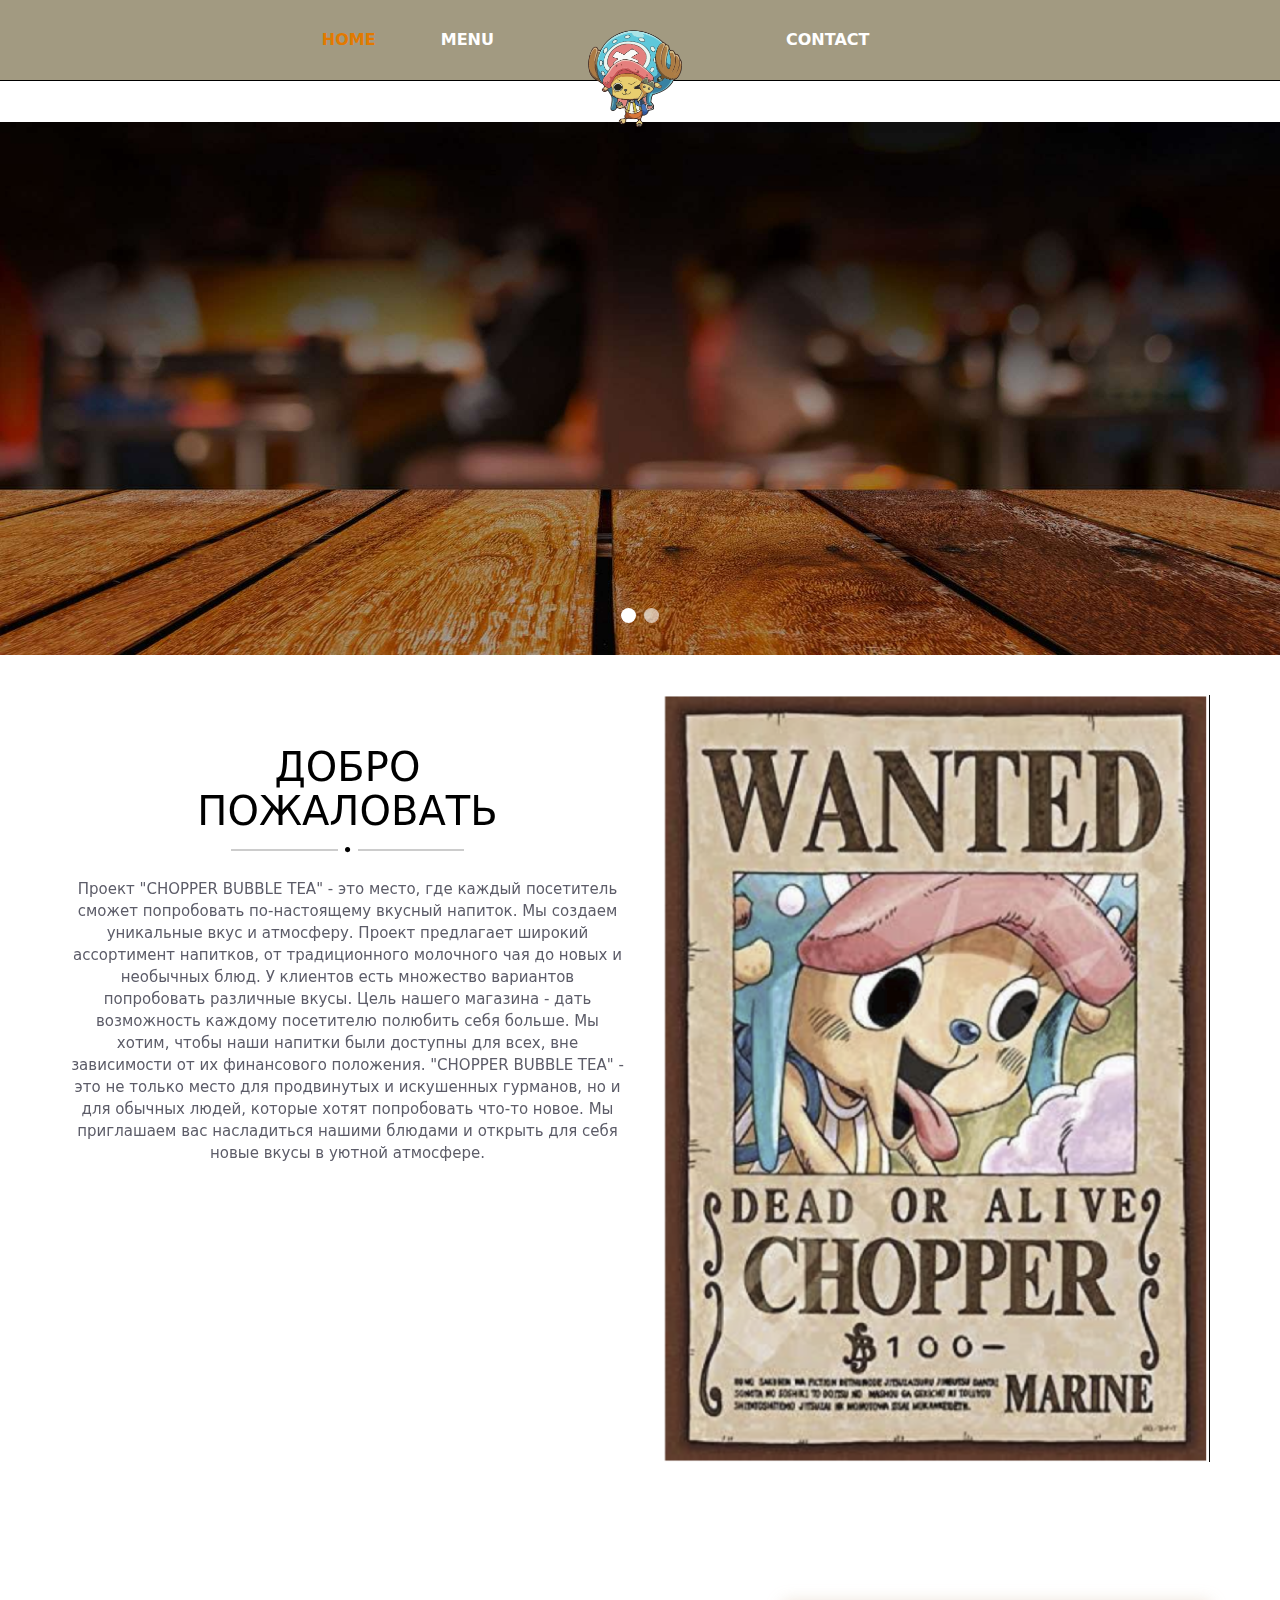
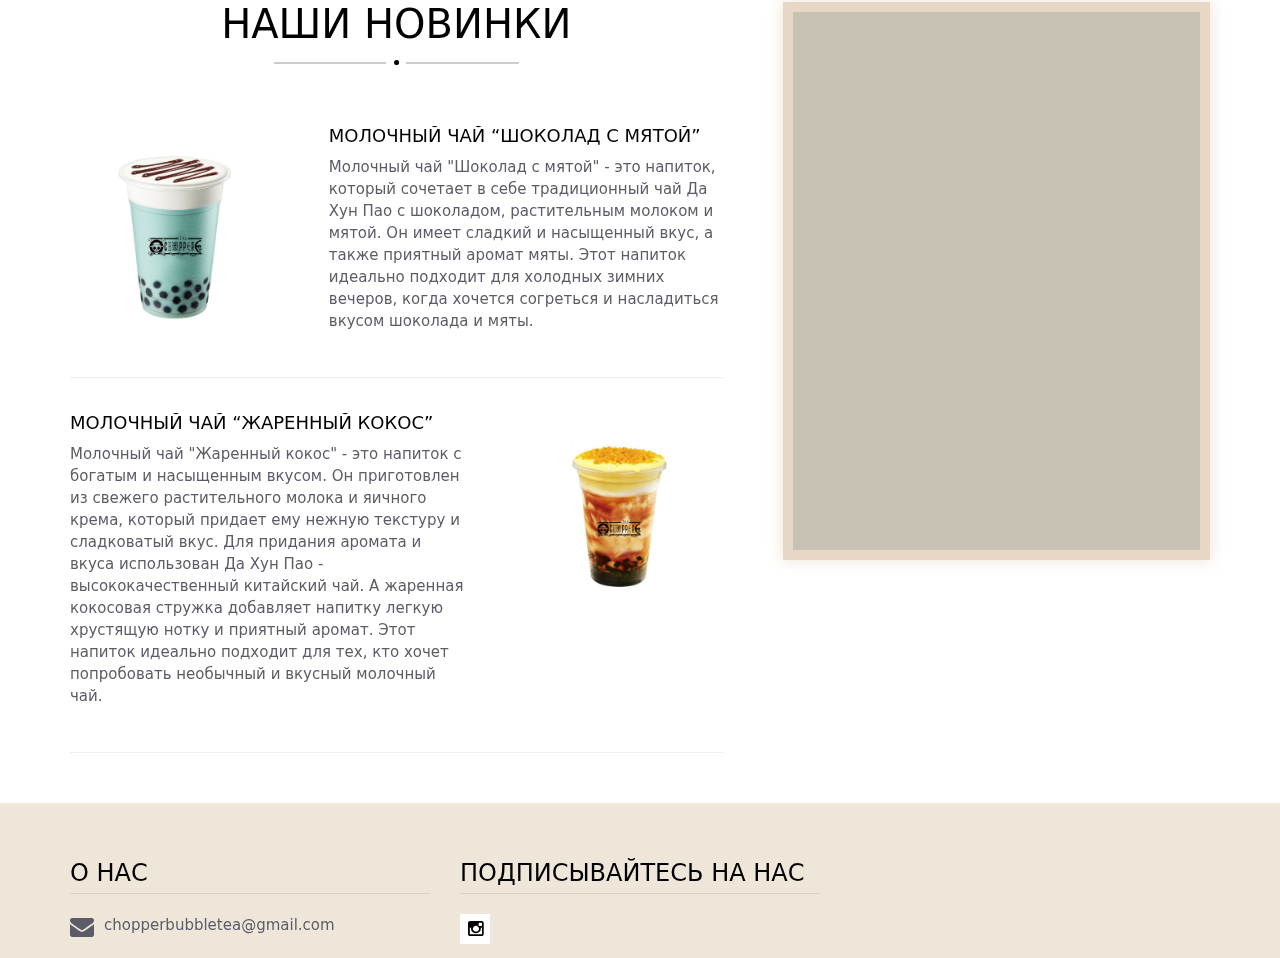
==== commit bf104367: "Update index.html" ====
--- a/index.html
+++ b/index.html
@@ -126,9 +126,7 @@
                                 <i class="fa">&#xf111;</i>
                                                             </h1>
                             <aside>
-                                <p>Проект "CHOPPER BUBBLE TEA" - это место, где каждый посетитель сможет попробовать настоящий напиток. Мы создаем уникальный вкус и атмосферу.  Проект предлагает широкий ассортимент напитков, от традиционного молочного чая до новых и необычных блюд. Клиенты имеют много вариантов и могут попробовать множество разных вкусов, удовлетворяя разнообразные потребности потребителей.
-                                    Цель нашего магазина - дать возможность каждому посетителю полюбить себя больше. Мы хотим, чтобы наши напитки были доступны для всех, вне зависимости от их финансового положения.
-                                    "CHOPPER BUBBLE TEA" - это не только место для продвинутых и искушенных гурманов, но и для обычных людей, которые хотят попробовать что-то новое. Мы приглашаем вас насладиться нашими блюдами и открыть для себя новые вкусы в уютной атмосфере.</p>
+                                <p>Проект "CHOPPER BUBBLE TEA" - это место, где каждый посетитель сможет попробовать по-настоящему вкусный напиток. Мы создаем уникальные вкус и атмосферу. Проект предлагает широкий ассортимент напитков, от традиционного молочного чая до новых и необычных блюд. У клиентов есть множество вариантов попробовать различные вкусы. Цель нашего магазина - дать возможность каждому посетителю полюбить себя больше. Мы хотим, чтобы наши напитки были доступны для всех, вне зависимости от их финансового положения. "CHOPPER BUBBLE TEA" - это не только место для продвинутых и искушенных гурманов, но и для обычных людей, которые хотят попробовать что-то новое. Мы приглашаем вас насладиться нашими блюдами и открыть для себя новые вкусы в уютной атмосфере.</p>
                                                             </aside>
                         </div>
                     </div>
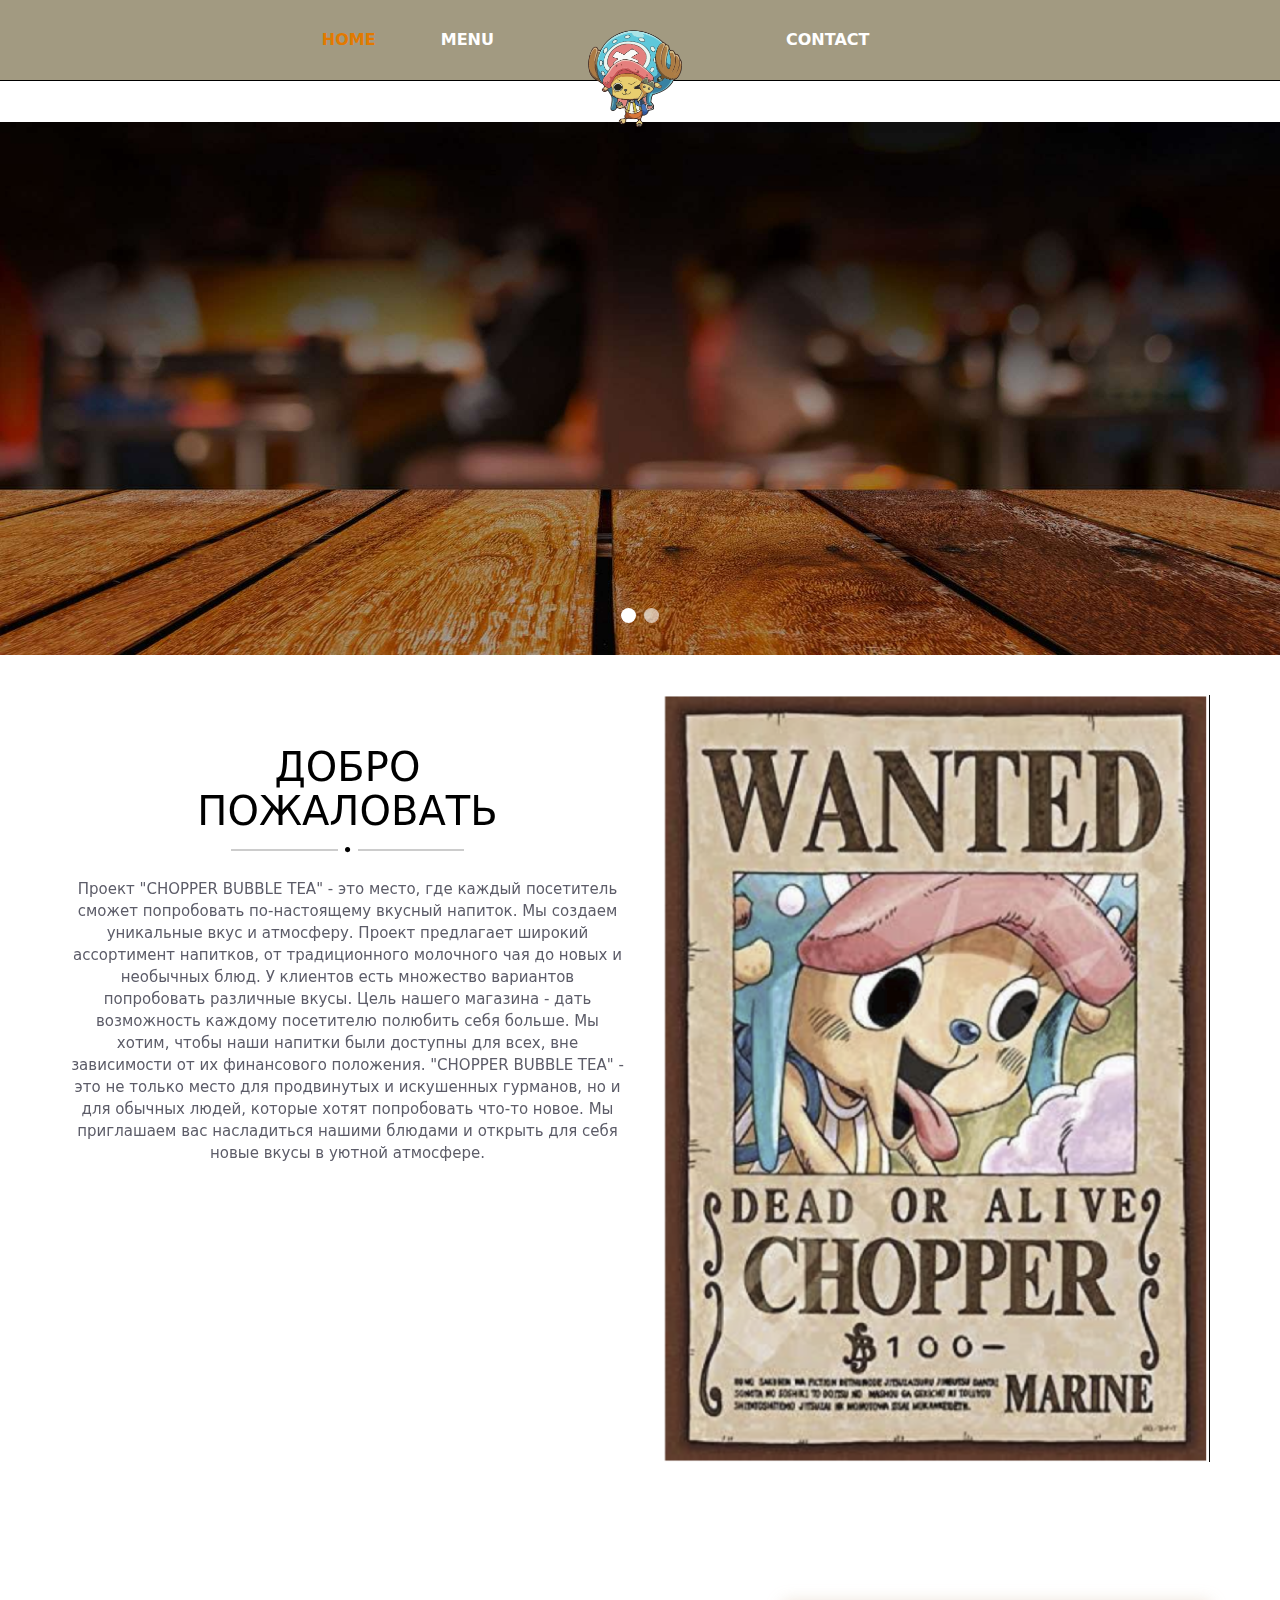
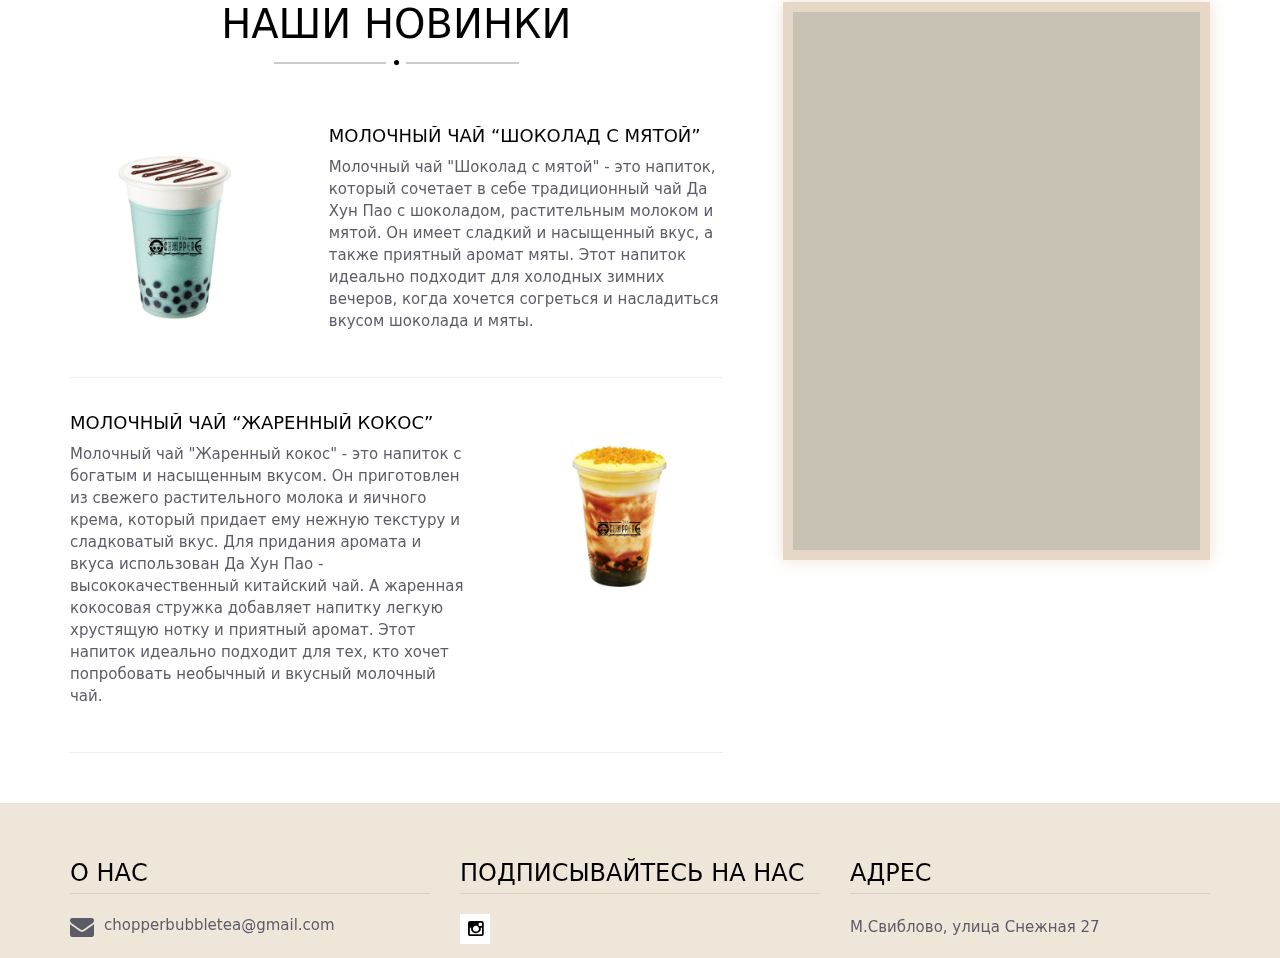
==== commit 805c1e8c: "Update index.html" ====
--- a/index.html
+++ b/index.html
@@ -261,7 +261,22 @@
                             <ul class="social">
                                 
                                 <li>
-                                    <a href="instagram://user?username=chopper_bubble_tea" class="hvr-rectangle-out" target="_blank"><i class="fa">&#xf16d;</i></a>
+                                    <a href="https://my.etag.store/Choppertea" class="hvr-rectangle-out" target="_blank"><i class="fa">&#xf16d;</i></a>
+                                                                    </li>
+                            </ul>
+                        </div>
+                    </aside>
+                </div>
+                <div class="col-sm-4">
+                    <aside class="widget followus">
+                        <h3 class="title">
+                            <span class="value">Адрес</span>
+                                                    </h3>
+                        <div class="widget-content">
+                            <ul class="">
+                                
+                                <li>
+                                    <a href="https://yandex.ru/maps/213/moscow/house/snezhnaya_ulitsa_27/Z04YcAJjSkEEQFtvfXR0d39mYg==/?ll=37.653344%2C55.856356&z=16"  target="_blank">М.Свиблово, улица Снежная 27</a>
                                                                     </li>
                             </ul>
                         </div>
